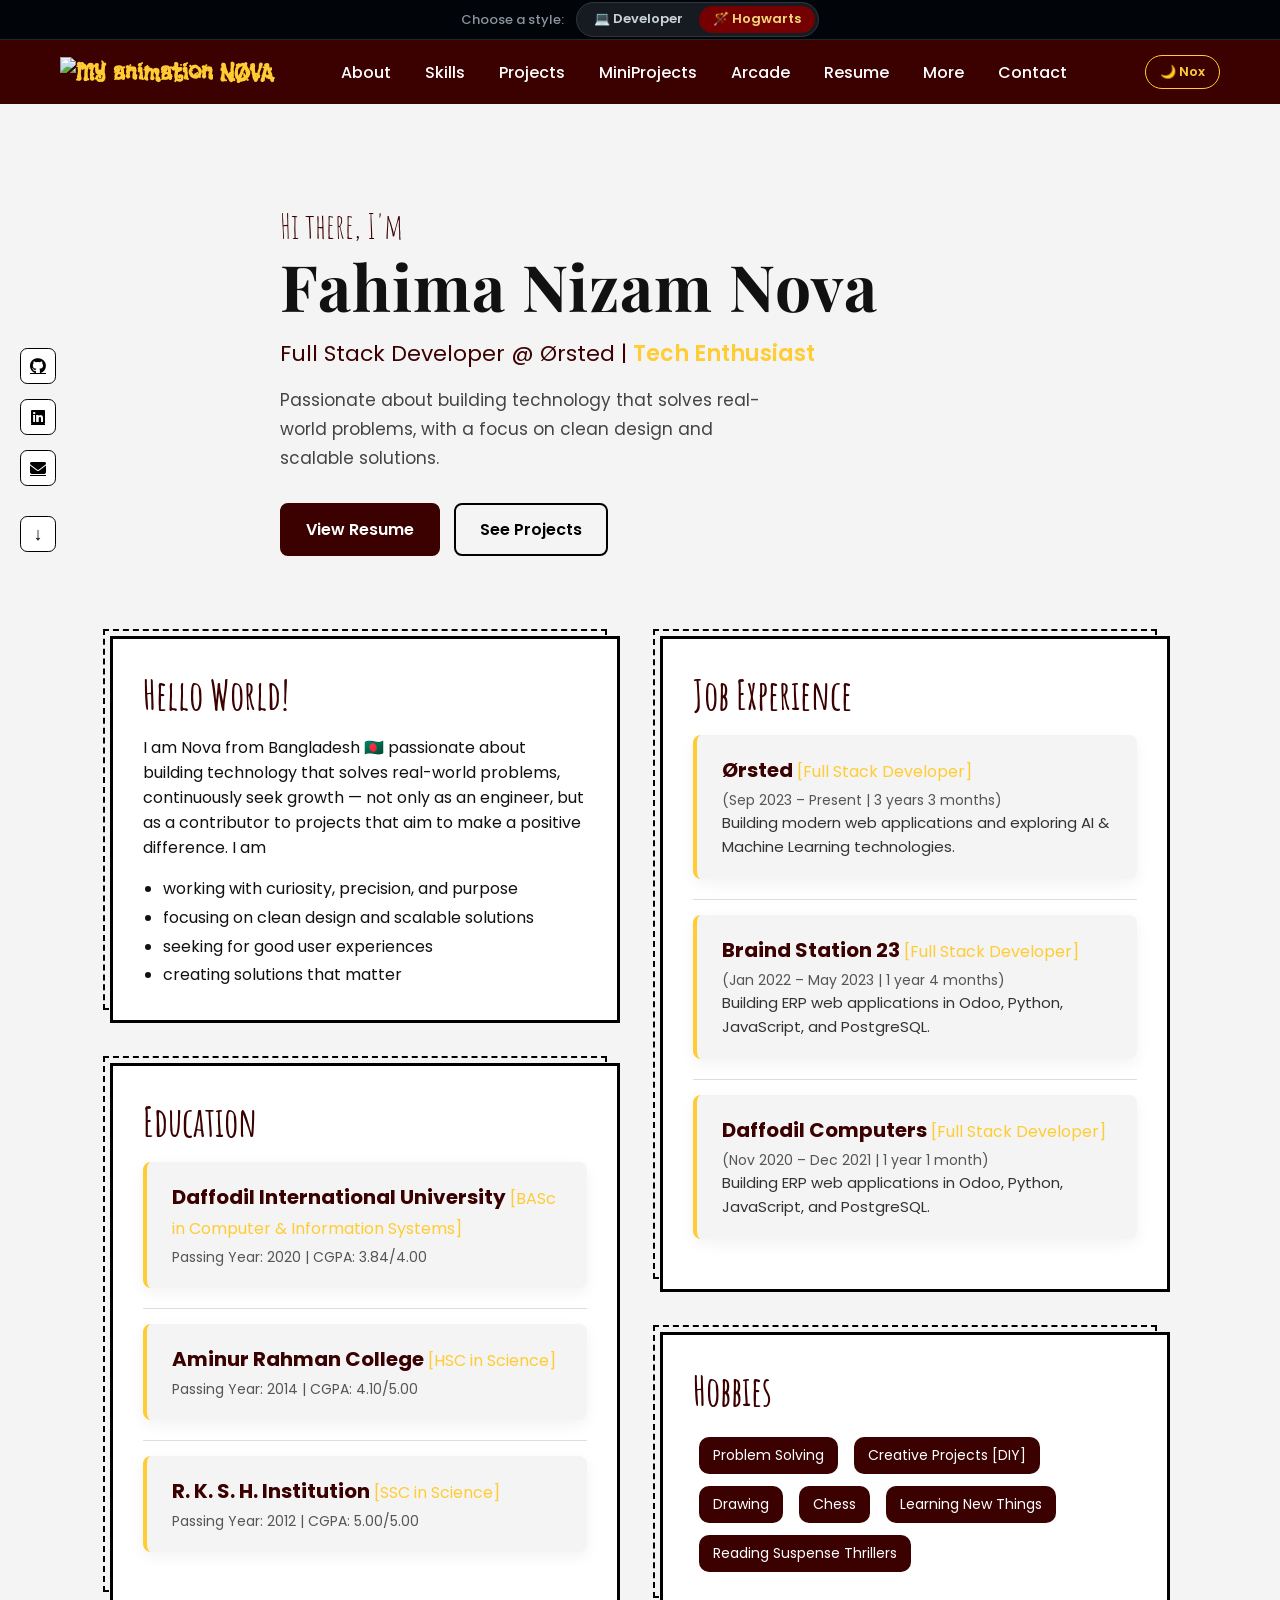
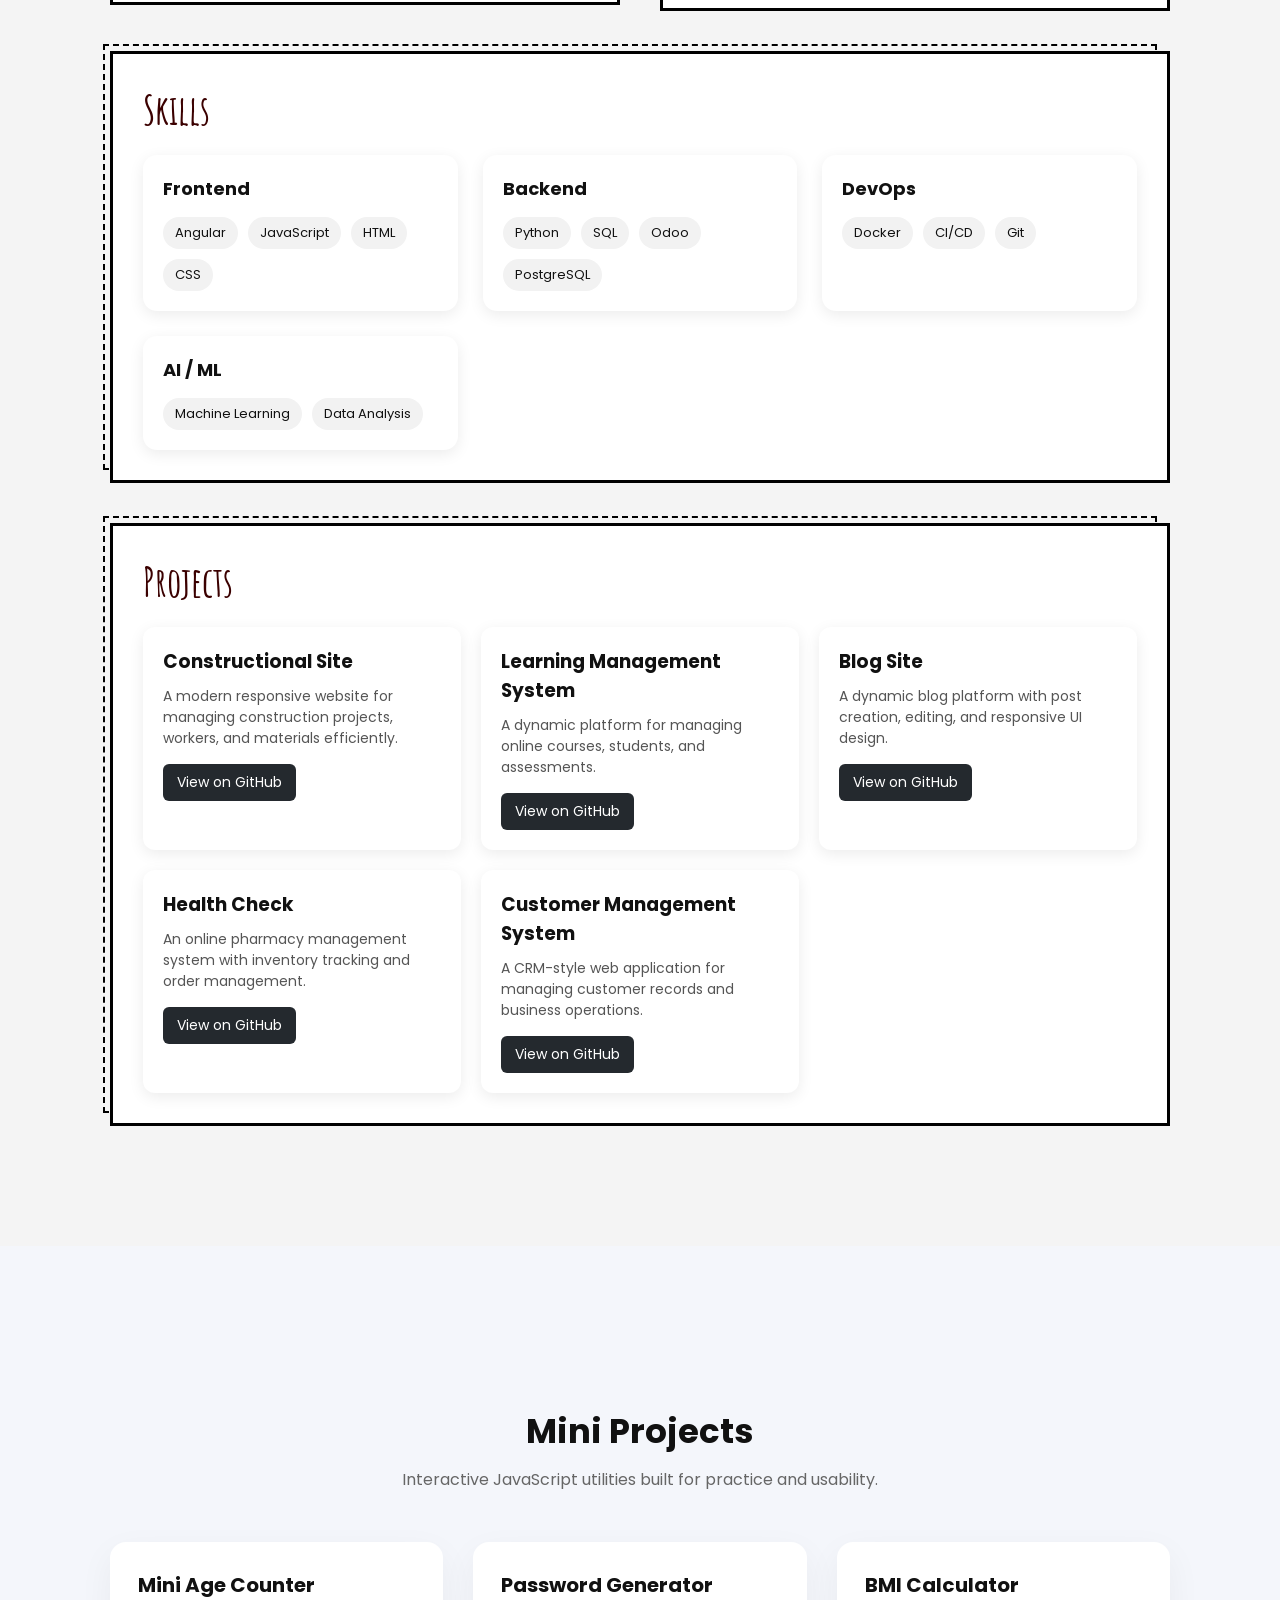
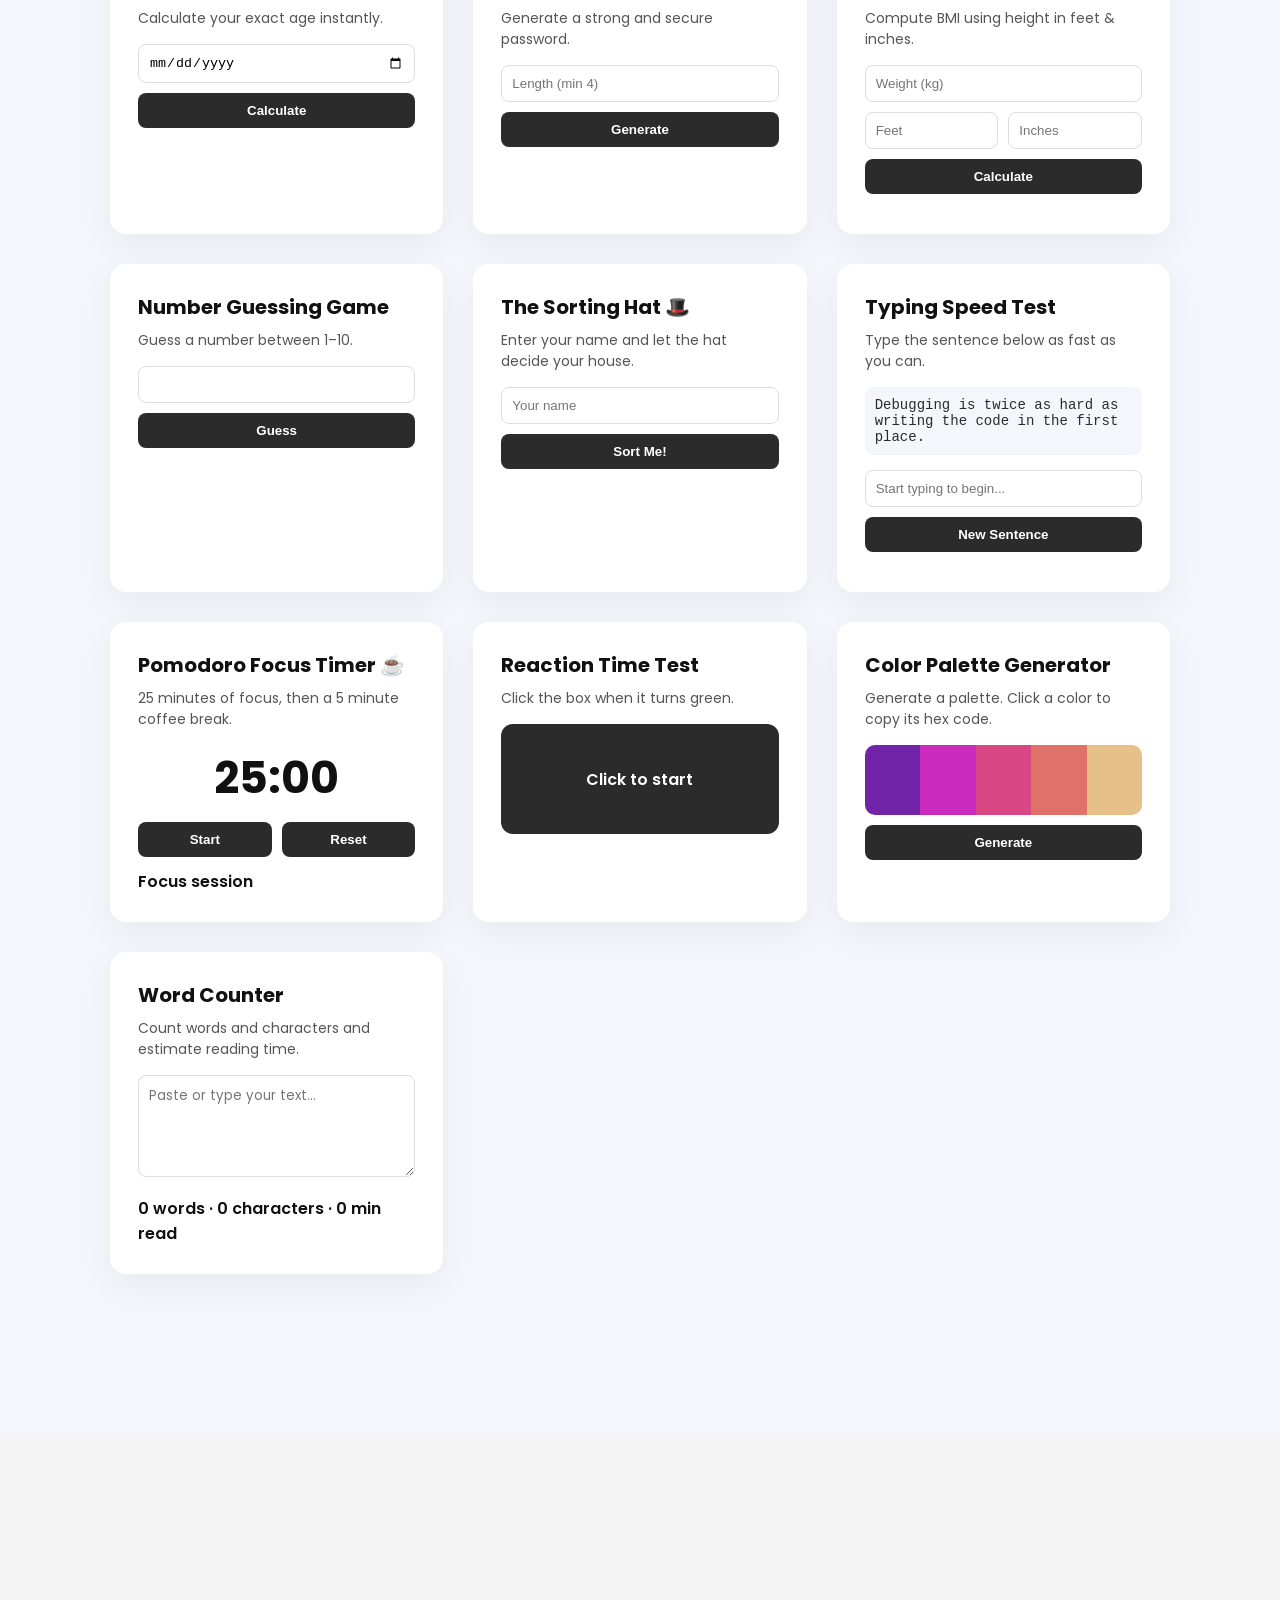
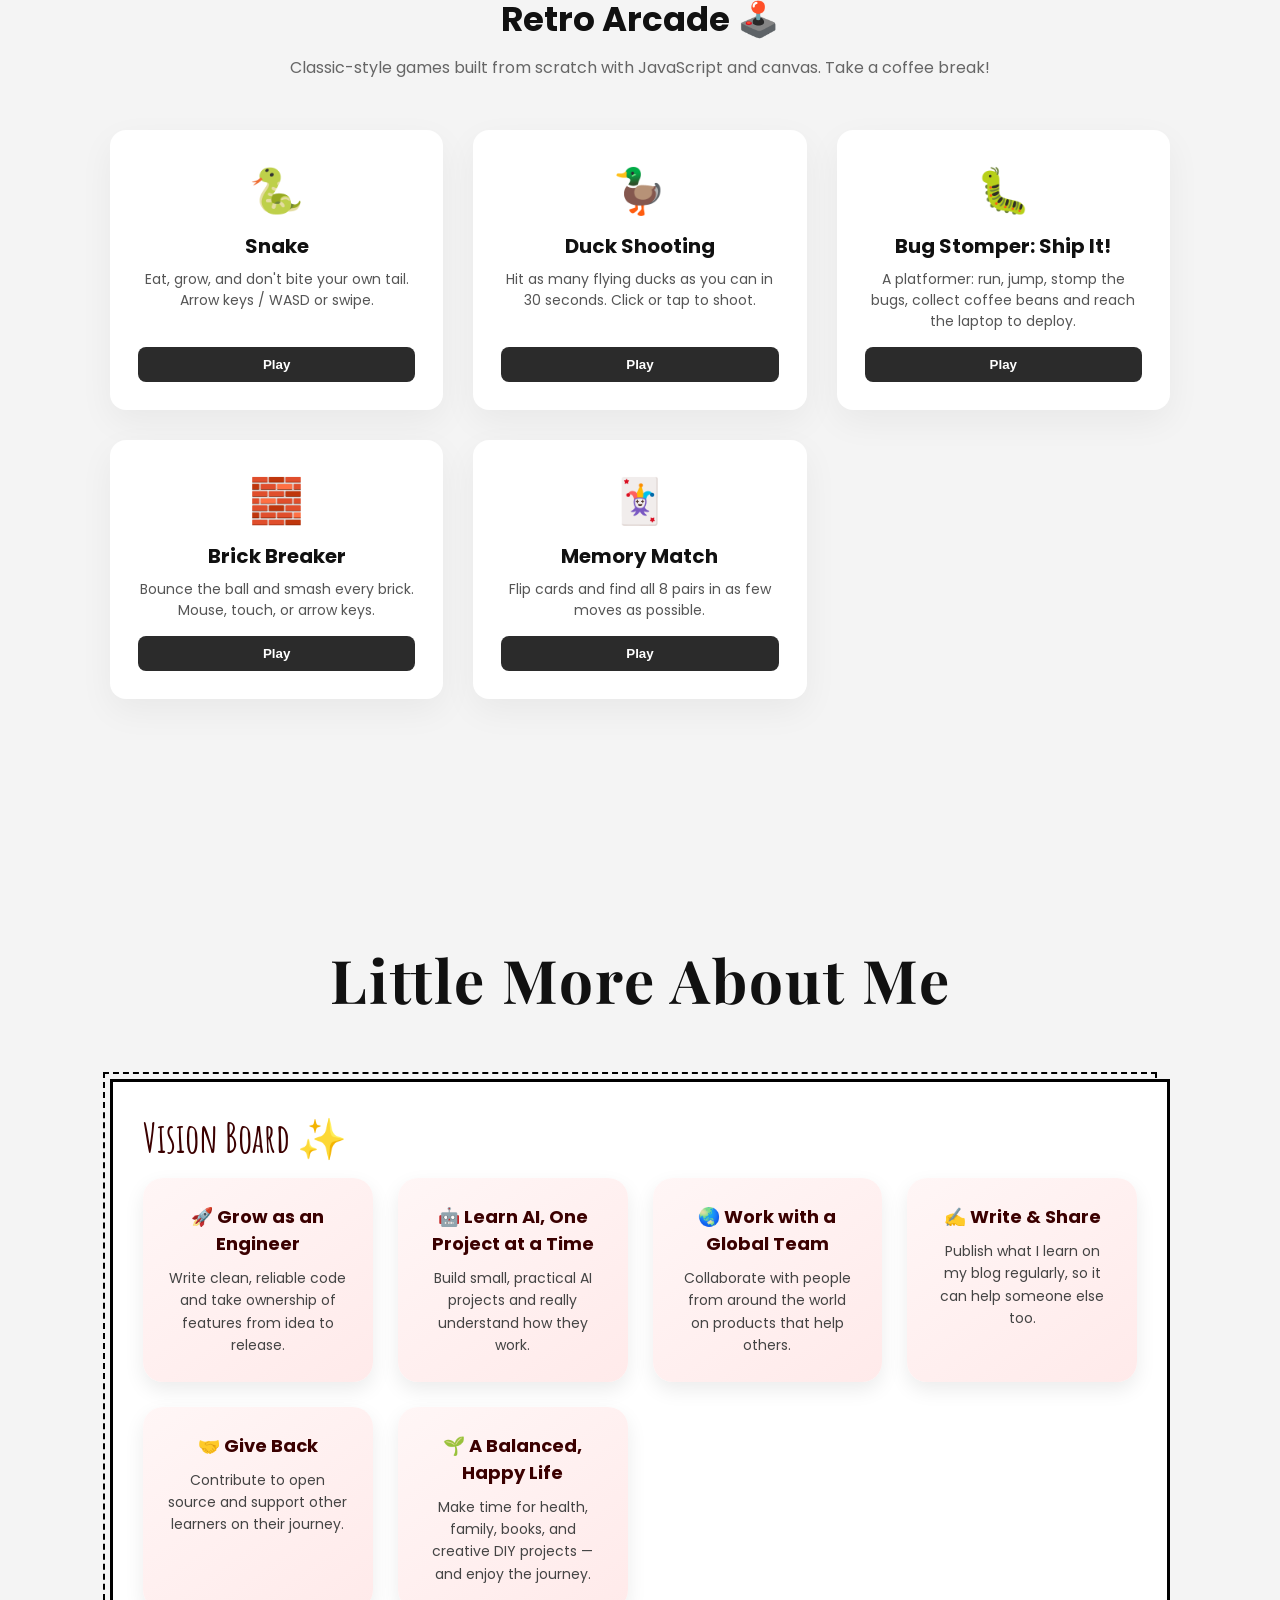
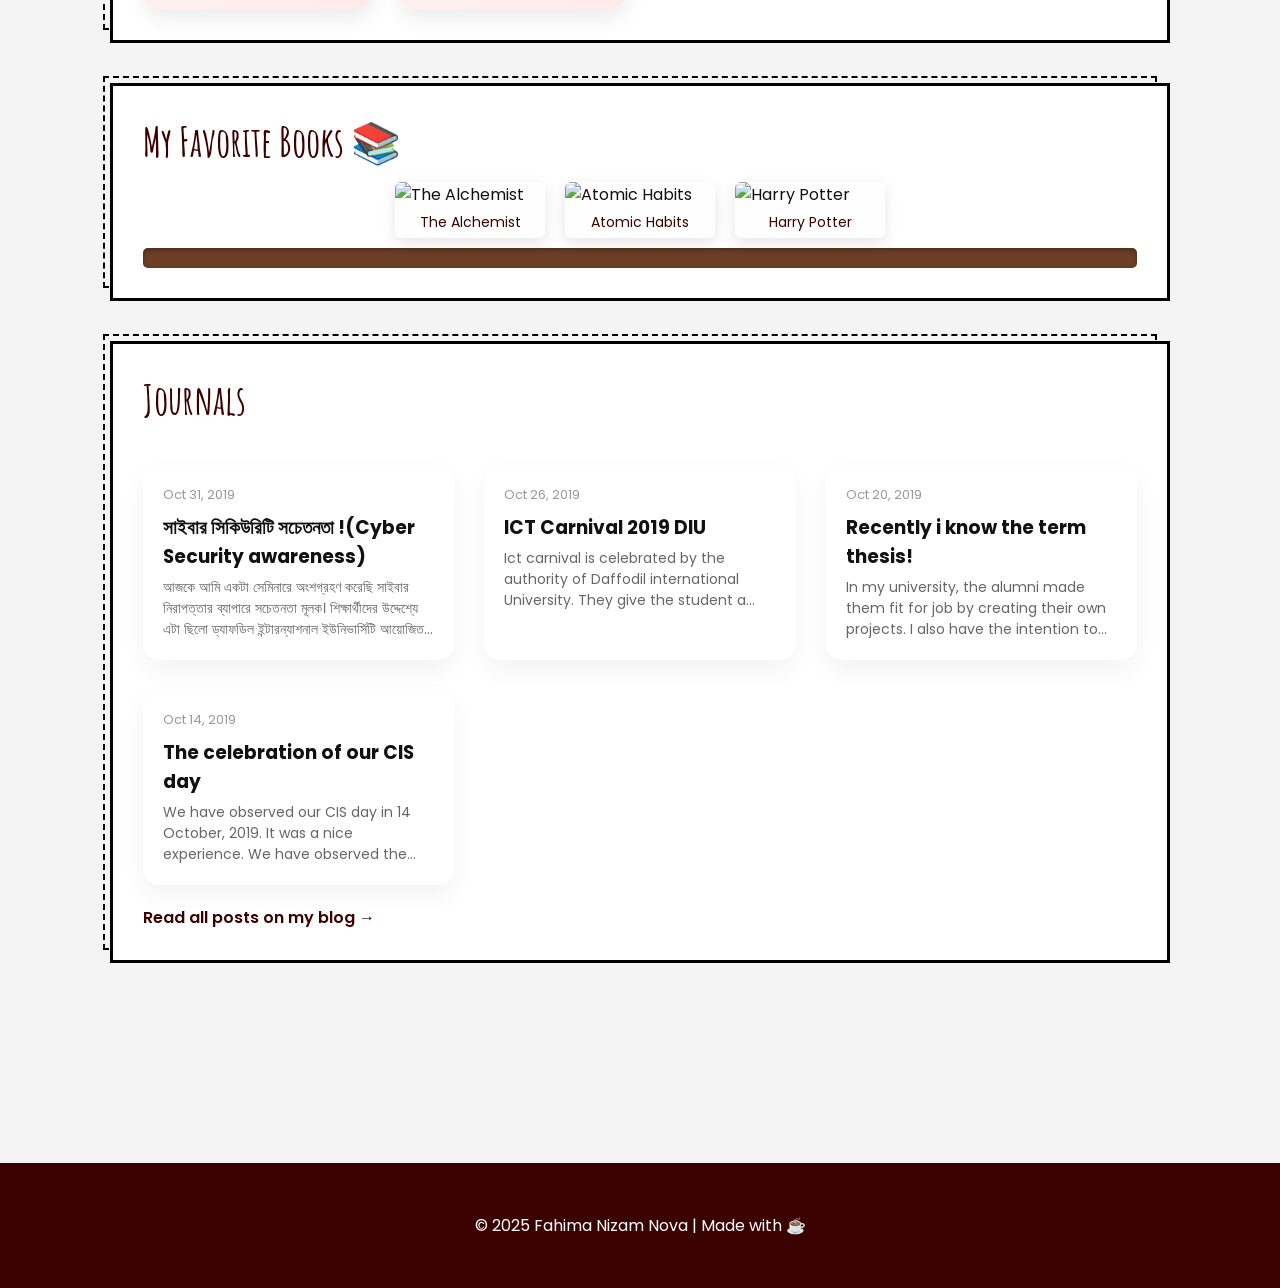
==== hogwarts.html @ 564465ed "Refactor code structure for improved readability and maintainability" ====
<!DOCTYPE html>
<html lang="en">

<head>
  <meta charset="UTF-8">
  <meta name="viewport" content="width=device-width, initial-scale=1.0">
  <title>Fahima Nizam Nova | Hogwarts Edition</title>

  <link rel="icon" type="image/png" href="assets/images/coffee.png">

  <link
    href="https://fonts.googleapis.com/css2?family=Amatic+SC:wght@700&family=Creepster&family=Flavors&family=Rubik+Wet+Paint&family=Patrick+Hand&family=Playfair+Display:wght@700&family=Poppins:wght@400;600&display=swap"
    rel="stylesheet">


  <link rel="stylesheet" href="https://cdnjs.cloudflare.com/ajax/libs/font-awesome/6.5.0/css/all.min.css">

  <link rel="stylesheet" href="assets/css/style.css">
  <link rel="stylesheet" href="assets/css/switcher.css">

  <!-- Apply night mode before paint (saved choice, otherwise the system setting) -->
  <script>
    let savedTheme = null;
    try { savedTheme = localStorage.getItem("theme"); } catch { }
    if (savedTheme === "dark" || (!savedTheme && matchMedia("(prefers-color-scheme: dark)").matches)) {
      document.documentElement.setAttribute("data-theme", "dark");
    }
  </script>
</head>

<body>

  <!-- ================= TEMPLATE SWITCHER ================= -->
  <div class="template-bar">
    <span class="template-bar-label">Choose a style:</span>
    <div class="template-switch" role="group" aria-label="Choose site template">
      <a href="index.html" data-template="developer">💻 Developer</a>
      <a href="hogwarts.html" data-template="hogwarts" class="active" aria-current="page">🪄 Hogwarts</a>
    </div>
  </div>


  <!-- ================= NAVBAR ================= -->
  <nav class="navbar">
    <div class="nav-container">
      <div class="logo" id="logo">
        <img src="assets/images/hp_owl.png" alt="My animation" width="20">
        NØVA
      </div>

      <div class="nav-menu">
        <a href="#about">About</a>
        <a href="#skills">Skills</a>
        <a href="#projects">Projects</a>
        <a href="#mini-projects">MiniProjects</a>
        <a href="#arcade">Arcade</a>
        <a href="https://drive.google.com/file/d/1f1sk7_fA4Vdjxr1X1xU9TRYpZYT4E-xo/view?usp=sharing"
          target="_blank">Resume</a>
        <a href="#more-about">More</a>
        <a href="#contact">Contact</a>
      </div>

      <button class="night-toggle" id="nightToggle" aria-label="Toggle night mode"></button>

      <!-- <div class="nav-social">
        <a href="https://github.com/fahimanizam" target="_blank"><i class="fab fa-github"></i></a>
        <a href="https://www.linkedin.com/in/fahima-nizam-nova/" target="_blank"><i class="fab fa-linkedin"></i></a>
        <a href="https://www.facebook.com/fahimanizam" target="_blank"><i class="fab fa-facebook"></i></a>
      </div> -->
    </div>
  </nav>

  <!-- ================= RESUME ================= -->
  <section id="resume">
    <div class="container">
      <div class="hero">
        <div class="hero-text">
          <span class="hero-greeting">Hi there, I'm</span>
          <h1>Fahima Nizam Nova</h1>
          <p class="hero-role">Full Stack Developer @ Ørsted | <span class="typing"></span></p>
          <p class="hero-bio">Passionate about building technology that solves real-world problems, with a focus on
            clean design and scalable solutions.</p>
          <div class="hero-actions">
            <a href="https://drive.google.com/file/d/1f1sk7_fA4Vdjxr1X1xU9TRYpZYT4E-xo/view?usp=sharing"
              target="_blank" class="hero-btn primary" id="viewResumeBtn">View Resume</a>
            <a href="#projects" class="hero-btn">See Projects</a>
          </div>
        </div>
      </div>

      <div class="grid">
        <div>

          <div class="section" id="about">
            <h2>Hello World!</h2>
            <p>
              I am Nova from Bangladesh 🇧🇩 passionate about building technology that solves real-world problems,
              continuously seek growth — not only as an engineer, but as a contributor to projects that aim to make a
              positive difference. I am
            </p>

            <ul style="list-style-type: disc; padding-left: 20px; line-height: 1.8; margin-top: 15px;">
              <li>working with curiosity, precision, and purpose</li>
              <li>focusing on clean design and scalable solutions</li>
              <li>seeking for good user experiences</li>
              <li>creating solutions that matter</li>
            </ul>
          </div>

          <div class="section" id="education">
            <h2>Education</h2>
            <div class="education-item">
              <h3>Daffodil International University <span class="degree">[BASc in Computer & Information Systems]</span>
              </h3>
              <span class="duration">Passing Year: 2020 | CGPA: 3.84/4.00</span>
            </div>
            <div class="divider"></div>
            <div class="education-item">
              <h3>Aminur Rahman College <span class="degree">[HSC in Science]</span></h3>
              <span class="duration">Passing Year: 2014 | CGPA: 4.10/5.00</span>
            </div>
            <div class="divider"></div>
            <div class="education-item">
              <h3>R. K. S. H. Institution <span class="degree">[SSC in Science]</span></h3>
              <span class="duration">Passing Year: 2012 | CGPA: 5.00/5.00</span>
            </div>
          </div>
        </div>

        <div>

          <div class="section" id="experience">
            <h2>Job Experience</h2>

            <div class="experience-item" data-start="2023-09-01">
              <h3>Ørsted <span class="role">[Full Stack Developer]</span></h3>
              <span class="duration"></span>
              <p>Building modern web applications and exploring AI & Machine Learning technologies.</p>
            </div>

            <div class="divider"></div>

            <div class="experience-item" data-start="2022-01-01" data-end="2023-05-31">
              <h3>Braind Station 23 <span class="role">[Full Stack Developer]</span></h3>
              <span class="duration"></span>
              <p>Building ERP web applications in Odoo, Python, JavaScript, and PostgreSQL.</p>
            </div>

            <div class="divider"></div>

            <div class="experience-item" data-start="2020-11-01" data-end="2021-12-31">
              <h3>Daffodil Computers <span class="role">[Full Stack Developer]</span></h3>
              <span class="duration"></span>
              <p>Building ERP web applications in Odoo, Python, JavaScript, and PostgreSQL.</p>
            </div>
          </div>

          <div class="section">
            <h2>Hobbies</h2>
            <div class="hobbies">
              <span>Problem Solving</span>
              <span>Creative Projects [DIY]</span>
              <span>Drawing</span>
              <span>Chess</span>
              <span>Learning New Things</span>
              <span>Reading Suspense Thrillers</span>
            </div>
          </div>

        </div>
      </div>

      <!-- ================= SKILLS ================= -->
      <div class="section" id="skills">
        <h2>Skills</h2>

        <div class="skills-container">

          <!-- Frontend -->
          <div class="skill-category">
            <h3>Frontend</h3>
            <div class="skill-tags">
              <span>Angular</span>
              <span>JavaScript</span>
              <span>HTML</span>
              <span>CSS</span>
            </div>
          </div>

          <!-- Backend -->
          <div class="skill-category">
            <h3>Backend</h3>
            <div class="skill-tags">
              <span>Python</span>
              <span>SQL</span>
              <span>Odoo</span>
              <span>PostgreSQL</span>
            </div>
          </div>

          <!-- DevOps -->
          <div class="skill-category">
            <h3>DevOps</h3>
            <div class="skill-tags">
              <span>Docker</span>
              <span>CI/CD</span>
              <span>Git</span>
            </div>
          </div>

          <!-- AI & ML -->
          <div class="skill-category">
            <h3>AI / ML</h3>
            <div class="skill-tags">
              <span>Machine Learning</span>
              <span>Data Analysis</span>
            </div>
          </div>

        </div>
      </div>

      <!-- ================= PROJECTS ================= -->
      <div class="section" id="projects">
        <h2>Projects</h2>

        <div class="projects-container">

          <div class="project-card">
            <h3>Constructional Site</h3>
            <p>A modern responsive website for managing construction projects, workers, and materials efficiently.
            </p>
            <a href="https://github.com/fahimanizam/construction_management_system.git" target="_blank"
              class="github-btn">View on
              GitHub</a>
          </div>

          <div class="project-card">
            <h3>Learning Management System</h3>
            <p>A dynamic platform for managing online courses, students, and assessments.</p>
            <a href="https://github.com/fahimanizam/learning_management_system" target="_blank" class="github-btn">View
              on GitHub</a>
          </div>

          <div class="project-card">
            <h3>Blog Site</h3>
            <p>A dynamic blog platform with post creation, editing, and responsive UI design.</p>
            <a href="https://github.com/yourusername/blog-site" target="_blank" class="github-btn">View on
              GitHub</a>
          </div>

          <div class="project-card">
            <h3>Health Check</h3>
            <p>An online pharmacy management system with inventory tracking and order management.</p>
            <a href="https://github.com/fahimanizam/health-checks.git" target="_blank" class="github-btn">View on
              GitHub</a>
          </div>

          <div class="project-card">
            <h3>Customer Management System</h3>
            <p>A CRM-style web application for managing customer records and business operations.</p>
            <a href="https://github.com/fahimanizam/customer-management.git" target="_blank" class="github-btn">View on
              GitHub</a>
          </div>

        </div>
      </div>

    </div>
  </section>

  <!-- ================= MINI PROJECTS ================= -->
  <section id="mini-projects">
    <div class="container">
      <div class="mini-projects-header">
        <h1>Mini Projects</h1>
        <p>Interactive JavaScript utilities built for practice and usability.</p>
      </div>

      <div class="mini-projects-grid">

        <!-- Age Counter -->
        <div class="mini-project">
          <h2>Mini Age Counter</h2>
          <p>Calculate your exact age instantly.</p>
          <input type="date" id="birthdate">
          <button onclick="calculateAge()">Calculate</button>
          <div class="result" id="result"></div>
        </div>

        <!-- Password Generator -->
        <div class="mini-project">
          <h2>Password Generator</h2>
          <p>Generate a strong and secure password.</p>
          <input type="number" id="passLength" placeholder="Length (min 4)">
          <button onclick="generatePassword()">Generate</button>
          <div class="result" id="passwordResult"></div>
        </div>

        <!-- BMI Calculator -->
        <div class="mini-project">
          <h2>BMI Calculator</h2>
          <p>Compute BMI using height in feet & inches.</p>
          <input type="number" id="weight" placeholder="Weight (kg)">
          <div class="height-group">
            <input type="number" id="heightFeet" placeholder="Feet">
            <input type="number" id="heightInch" placeholder="Inches">
          </div>
          <button onclick="calculateBMI()">Calculate</button>
          <div class="result" id="bmiResult"></div>
        </div>

        <!-- Number Guessing -->
        <div class="mini-project">
          <h2>Number Guessing Game</h2>
          <p>Guess a number between 1–10.</p>
          <input type="number" id="guessInput" min="1" max="10">
          <button onclick="checkGuess()">Guess</button>
          <div class="result" id="guessResult"></div>
        </div>

        <!-- Sorting Hat -->
        <div class="mini-project">
          <h2>The Sorting Hat 🎩</h2>
          <p>Enter your name and let the hat decide your house.</p>
          <input type="text" id="hatName" placeholder="Your name">
          <button onclick="sortingHat()">Sort Me!</button>
          <div class="result" id="hatResult"></div>
        </div>

        <!-- Typing Speed Test -->
        <div class="mini-project">
          <h2>Typing Speed Test</h2>
          <p>Type the sentence below as fast as you can.</p>
          <p class="typing-target" id="typingTarget"></p>
          <input type="text" id="typingInput" placeholder="Start typing to begin..." autocomplete="off" oninput="checkTyping()">
          <button onclick="resetTyping()">New Sentence</button>
          <div class="result" id="typingResult"></div>
        </div>

        <!-- Pomodoro Timer -->
        <div class="mini-project">
          <h2>Pomodoro Focus Timer ☕</h2>
          <p>25 minutes of focus, then a 5 minute coffee break.</p>
          <div class="timer-display" id="pomoDisplay">25:00</div>
          <div class="btn-group">
            <button onclick="togglePomodoro()" id="pomoStartBtn">Start</button>
            <button onclick="resetPomodoro()">Reset</button>
          </div>
          <div class="result" id="pomoResult">Focus session</div>
        </div>

        <!-- Reaction Time Test -->
        <div class="mini-project">
          <h2>Reaction Time Test</h2>
          <p>Click the box when it turns green.</p>
          <div class="reaction-box" id="reactionBox" onclick="reactionClick()">Click to start</div>
          <div class="result" id="reactionResult"></div>
        </div>

        <!-- Color Palette Generator -->
        <div class="mini-project">
          <h2>Color Palette Generator</h2>
          <p>Generate a palette. Click a color to copy its hex code.</p>
          <div class="palette" id="palette"></div>
          <button onclick="generatePalette()">Generate</button>
          <div class="result" id="paletteResult"></div>
        </div>

        <!-- Word Counter -->
        <div class="mini-project">
          <h2>Word Counter</h2>
          <p>Count words and characters and estimate reading time.</p>
          <textarea id="wordInput" rows="4" placeholder="Paste or type your text..." oninput="countWords()"></textarea>
          <div class="result" id="wordResult">0 words · 0 characters · 0 min read</div>
        </div>

      </div>
    </div>
  </section>

  <!-- ================= RETRO ARCADE ================= -->
  <section id="arcade">
    <div class="container">
      <div class="mini-projects-header">
        <h1>Retro Arcade 🕹️</h1>
        <p>Classic-style games built from scratch with JavaScript and canvas. Take a coffee break!</p>
      </div>

      <div class="mini-projects-grid">

        <div class="mini-project game-card">
          <div class="game-icon">🐍</div>
          <h2>Snake</h2>
          <p>Eat, grow, and don't bite your own tail. Arrow keys / WASD or swipe.</p>
          <button onclick="openGame('snake')">Play</button>
        </div>

        <div class="mini-project game-card">
          <div class="game-icon">🦆</div>
          <h2>Duck Shooting</h2>
          <p>Hit as many flying ducks as you can in 30 seconds. Click or tap to shoot.</p>
          <button onclick="openGame('duck')">Play</button>
        </div>

        <div class="mini-project game-card">
          <div class="game-icon">🐛</div>
          <h2>Bug Stomper: Ship It!</h2>
          <p>A platformer: run, jump, stomp the bugs, collect coffee beans and reach the laptop to deploy.</p>
          <button onclick="openGame('platformer')">Play</button>
        </div>

        <div class="mini-project game-card">
          <div class="game-icon">🧱</div>
          <h2>Brick Breaker</h2>
          <p>Bounce the ball and smash every brick. Mouse, touch, or arrow keys.</p>
          <button onclick="openGame('bricks')">Play</button>
        </div>

        <div class="mini-project game-card">
          <div class="game-icon">🃏</div>
          <h2>Memory Match</h2>
          <p>Flip cards and find all 8 pairs in as few moves as possible.</p>
          <button onclick="openGame('memory')">Play</button>
        </div>

      </div>
    </div>
  </section>

  <!-- More about me -->
  <section id="more-about">
    <div class="container">
      <div class="title">
        <h1>Little More About Me</h1>
      </div>
      <!-- ================= VISION BOARD ================= -->
      <div class="section" id="vision">
        <h2>Vision Board ✨</h2>
        <div class="vision-grid">
          <div class="vision-card">
            <h3>🚀 Grow as an Engineer</h3>
            <p>Write clean, reliable code and take ownership of features from idea to release.</p>
          </div>
          <div class="vision-card">
            <h3>🤖 Learn AI, One Project at a Time</h3>
            <p>Build small, practical AI projects and really understand how they work.</p>
          </div>
          <div class="vision-card">
            <h3>🌏 Work with a Global Team</h3>
            <p>Collaborate with people from around the world on products that help others.</p>
          </div>
          <div class="vision-card">
            <h3>✍️ Write & Share</h3>
            <p>Publish what I learn on my blog regularly, so it can help someone else too.</p>
          </div>
          <div class="vision-card">
            <h3>🤝 Give Back</h3>
            <p>Contribute to open source and support other learners on their journey.</p>
          </div>
          <div class="vision-card">
            <h3>🌱 A Balanced, Happy Life</h3>
            <p>Make time for health, family, books, and creative DIY projects — and enjoy the journey.</p>
          </div>
        </div>
      </div>

      <!-- ================= LIBRARY ================= -->
      <div class="section" id="library">
        <h2>My Favorite Books 📚</h2>
        <div class="library-grid">
          <div class="book"
            onclick="openBook('The Alchemist', 'assets/images/books/the_alchemist.jpg', 'A novel by Paulo Coelho about a shepherd journey.')">
            <img src="assets/images/books/the_alchemist.jpg" alt="The Alchemist">
            <p>The Alchemist</p>
          </div>

          <div class="book"
            onclick="openBook('Atomic Habits', 'assets/images/books/atomic_habits.jpg', 'A self-help book by James Clear on habits.')">
            <img src="assets/images/books/atomic_habits.jpg" alt="Atomic Habits">
            <p>Atomic Habits</p>
          </div>

          <div class="book"
            onclick="openBook('Harry Potter', 'assets/images/books/harry_potter.jpg', 'A fantasy series by J.K. Rowling.')">
            <img src="assets/images/books/harry_potter.jpg" alt="Harry Potter">
            <p>Harry Potter</p>
          </div>
        </div>

        <div id="bookModal" class="book-modal">
          <div class="book-content">
            <span class="close-btn" onclick="closeBook()">✖</span>
            <img id="bookImg" src="" alt="">
            <h3 id="bookTitle"></h3>
            <p id="bookReview"></p>
          </div>
        </div>
      </div>

      <!-- Blog Section -->
      <div class="section" id="blog">
        <h2>Journals</h2>

        <div class="blog-grid">

          <div class="blog-card" data-title="সাইবার সিকিউরিটি সচেতনতা !(Cyber Security awareness)" data-date="Oct 31, 2019" data-link="https://fahima.home.blog/2019/10/31/%e0%a6%b8%e0%a6%be%e0%a6%87%e0%a6%ac%e0%a6%be%e0%a6%b0-%e0%a6%b8%e0%a6%bf%e0%a6%95%e0%a6%bf%e0%a6%89%e0%a6%b0%e0%a6%bf%e0%a6%9f%e0%a6%bf-%e0%a6%b8%e0%a6%9a%e0%a7%87%e0%a6%a4%e0%a6%a8%e0%a6%a4%e0%a6%be/"
            data-content="আজকে আমি একটা সেমিনারে অংশগ্রহণ করেছি সাইবার নিরাপত্তার ব্যাপারে সচেতনতা মূলক। শিক্ষার্থীদের উদ্দেশ্যে এটা ছিলো ড্যাফডিল ইন্টারন্যাশনাল ইউনিভার্সিটি আয়োজিত একটি সচেতনতা মূলক সেমিনার যেখানে আমরা অনেক অজানা তথ্য পেয়েছি। কিভাবে হ্যাকারদের কবল থেকে রক্ষা পাওয়া যেতে পারে সে বিষয়ে কিছু ধারণা পেয়েছি।">
            <span class="blog-date">Oct 31, 2019</span>
            <h3>সাইবার সিকিউরিটি সচেতনতা !(Cyber Security awareness)</h3>
            <p>আজকে আমি একটা সেমিনারে অংশগ্রহণ করেছি সাইবার নিরাপত্তার ব্যাপারে সচেতনতা মূলক। শিক্ষার্থীদের উদ্দেশ্যে এটা ছিলো ড্যাফডিল ইন্টারন্যাশনাল ইউনিভার্সিটি আয়োজিত একটি সচেতনতা মূলক সেমিনার যেখানে আমরা অনেক অজানা তথ্য পেয়েছি। কিভাবে হ্যাকারদের কবল থেকে রক্ষা পাওয়া যেতে পারে সে বিষয়ে কিছু ধারণা পেয়েছি।</p>
          </div>

          <div class="blog-card" data-title="ICT Carnival 2019 DIU" data-date="Oct 26, 2019" data-link="https://fahima.home.blog/2019/10/26/ict-carnival-2019-diu/"
            data-content="Ict carnival is celebrated by the authority of Daffodil international University. They give the student a great opportunity to show their projects and thesis. The authority of Daffodil university beliefs to give focus on the talents of students and creat opportunity for them.">
            <span class="blog-date">Oct 26, 2019</span>
            <h3>ICT Carnival 2019 DIU</h3>
            <p>Ict carnival is celebrated by the authority of Daffodil international University. They give the student a great opportunity to show their projects and thesis. The authority of Daffodil university beliefs to give focus on the talents of students and creat opportunity for them.</p>
          </div>

          <div class="blog-card" data-title="Recently i know the term thesis!" data-date="Oct 20, 2019" data-link="https://fahima.home.blog/2019/10/20/recently-i-know-the-term-thesis/"
            data-content="In my university, the alumni made them fit for job by creating their own projects. I also have the intention to create a dynamic project as it is compulsory. But i have learnt from my teacher that if i want to take higher study thesis is necessary.">
            <span class="blog-date">Oct 20, 2019</span>
            <h3>Recently i know the term thesis!</h3>
            <p>In my university, the alumni made them fit for job by creating their own projects. I also have the intention to create a dynamic project as it is compulsory. But i have learnt from my teacher that if i want to take higher study thesis is necessary.</p>
          </div>

          <div class="blog-card" data-title="The celebration of our CIS day" data-date="Oct 14, 2019" data-link="https://fahima.home.blog/2019/10/14/the-celebration-of-our-cis-day/"
            data-content="We have observed our CIS day in 14 October, 2019. It was a nice experience. We have observed the speech of our chairman sir Md. Sabur khan. He told us many valuable points that is important to be successful.">
            <span class="blog-date">Oct 14, 2019</span>
            <h3>The celebration of our CIS day</h3>
            <p>We have observed our CIS day in 14 October, 2019. It was a nice experience. We have observed the speech of our chairman sir Md. Sabur khan. He told us many valuable points that is important to be successful.</p>
          </div>

        </div>

        <a href="https://fahima.home.blog/" target="_blank" class="blog-all">Read all posts on my blog →</a>
      </div>

      <!-- Modal -->
      <div id="blogModal" class="blog-modal">
        <div class="blog-content">
          <span class="close-btn" onclick="closeBook()">✖</span>
          <span id="modalDate" class="blog-date"></span>
          <h3 id="modalTitle"></h3>
          <p id="modalText"></p>
          <a id="modalLink" class="blog-read-more" href="#" target="_blank">Read full post →</a>
        </div>
      </div>

    </div>

    </div>
  </section>

  <!-- Game Modal -->
  <div id="gameModal" class="game-modal">
    <div class="game-content">
      <div class="game-header">
        <h3 id="gameTitle">Game</h3>
        <span class="game-score" id="gameScore"></span>
        <button class="game-close" onclick="closeGame()" title="Close (Esc)">&times;</button>
      </div>
      <canvas id="gameCanvas" width="480" height="320"></canvas>
      <p class="game-help" id="gameHelp"></p>
      <div class="touch-controls" id="touchControls">
        <button data-key="ArrowLeft">◀</button>
        <button data-key="ArrowUp">▲</button>
        <button data-key="ArrowDown">▼</button>
        <button data-key="ArrowRight">▶</button>
        <button data-key="Space" class="touch-action">A</button>
      </div>
    </div>
  </div>

  <!-- Resume Modal -->
  <div id="resumeModal" class="resume-modal">
    <div class="resume-content">
      <div class="resume-header">
        <h3>Resume</h3>
        <div class="resume-actions">
          <a href="https://drive.google.com/uc?export=download&id=1f1sk7_fA4Vdjxr1X1xU9TRYpZYT4E-xo"
            class="resume-download" title="Download PDF"><i class="fas fa-download"></i> Download</a>
          <a href="https://drive.google.com/file/d/1f1sk7_fA4Vdjxr1X1xU9TRYpZYT4E-xo/view?usp=sharing"
            target="_blank" title="Open in new tab"><i class="fas fa-up-right-from-square"></i></a>
          <span class="resume-close" onclick="closeResume()">✖</span>
        </div>
      </div>
      <iframe id="resumeFrame" title="Resume" allow="autoplay"></iframe>
    </div>
  </div>

  <audio id="bg-music" autoplay>
    <source src="assets/music/harry_potter.mp3" type="audio/mpeg">
  </audio>

  <!-- Social + Scroll Wrapper -->
  <div class="side-wrapper">

    <!-- Social Bar -->
    <div class="social-bar">
      <a href="https://github.com/fahimanizam" target="_blank" class="social-item"><i class="fab fa-github"></i></a>
      <a href="https://www.linkedin.com/in/fahima-nizam-nova/" target="_blank" class="social-item"><i
          class="fab fa-linkedin"></i></a>
      <a href="mailto:fahimanizamnova@gmail.com" title="Click me to email" class="social-item gmail">
        <i class="fas fa-envelope"></i>
        <span class="tooltip">fahimanizamnova@gmail.com</span>
      </a>
    </div>


    <!-- Scroll Buttons -->
    <div class="scroll-group">
      <button id="scrollUp" class="scroll-btn">↑</button>
      <button id="scrollDown" class="scroll-btn">↓</button>
    </div>

  </div>

  <!-- ================= FOOTER ================= -->
  <footer>
    <div class="footer" id="contact">
      <p>© 2025 Fahima Nizam Nova | Made with ☕</p>
    </div>
  </footer>

  <!-- ================= JS ================= -->
  <script src="assets/js/script.js"></script>
  <script src="assets/js/games.js"></script>
  <script src="assets/js/switcher.js"></script>

</body>

</html>
---- assets/css/style.css ----
/* ================= ROOT COLORS ================= */
    :root {
        --primary: #3b0000;
        --accent: #ffcc33;
        --light-bg: #f4f4f4;
        --card-bg: #ffffff;
        --mini-bg: #f9d3d3;
        --text-dark: #111;
        --shelf-bg: #6b3e26;
        --shelf-shadow: rgba(0, 0, 0, 0.3);
    }

    /* ================= GENERAL ================= */
    * {
        margin: 0;
        padding: 0;
        box-sizing: border-box;
        scroll-behavior: smooth;
    }

    body {
        background: var(--light-bg);
        font-family: 'Poppins', sans-serif;
        color: var(--text-dark);
    }

    html {
        scroll-behavior: smooth;
    }

    /* ================= NAVBAR ================= */
    .navbar {
        background: var(--primary);
        padding: 15px 60px;
        position: sticky;
        top: var(--switch-h, 0px);
        z-index: 1000;
    }

    .nav-container {
        display: flex;
        justify-content: space-between;
        align-items: center;
    }

    .logo {
        font-family: 'Flavors', cursive;
        font-size: 24px;
        color: var(--accent);
        cursor: pointer;
        font-weight: bold;
    }

    .nav-menu a {
        margin: 0 15px;
        text-decoration: none;
        color: white;
        font-weight: 500;
        transition: 0.3s;
    }

    .nav-menu a:hover {
        color: var(--accent);
    }

    .nav-social a {
        margin-left: 15px;
        color: white;
        font-size: 18px;
        transition: 0.3s;
    }

    .nav-social a:hover {
        color: var(--accent);
    }

    .typing {
        color: var(--accent);
        font-weight: 600;
    }

    /* ================= CONTAINER ================= */
    .container {
        max-width: 1100px;
        margin: auto;
        padding: 80px 20px;
    }

    /* ================= TITLE ================= */
    .title {
        text-align: center;
        margin-bottom: 60px;
    }

    .title h1 {
        font-family: 'Playfair Display', serif;
        font-size: 60px;
        letter-spacing: 2px;
    }

    .title p {
        font-size: 22px;
        color: var(--primary);
        margin-top: 10px;
    }

    /* ================= GRID ================= */
    .grid {
        display: grid;
        grid-template-columns: 1fr 1fr;
        gap: 40px;
    }

    /* ================= HERO ================= */
    .hero {
        max-width: 720px;
        margin: 20px auto 80px;
    }

    .hero-greeting {
        display: inline-block;
        font-family: 'Amatic SC', cursive;
        font-size: 34px;
        color: var(--primary);
    }

    .hero-text h1 {
        font-family: 'Playfair Display', serif;
        font-size: 64px;
        line-height: 1.1;
        letter-spacing: 1px;
        margin: 4px 0 16px;
    }

    .hero-role {
        font-size: 22px;
        color: var(--primary);
        min-height: 1.5em;
    }

    .hero-bio {
        font-size: 17px;
        line-height: 1.7;
        color: #444;
        max-width: 480px;
        margin-top: 16px;
    }

    .hero-actions {
        display: flex;
        flex-wrap: wrap;
        gap: 14px;
        margin-top: 30px;
    }

    .hero-btn {
        padding: 12px 24px;
        border: 2px solid #000;
        border-radius: 8px;
        color: #000;
        text-decoration: none;
        font-weight: 600;
        transition: 0.3s;
    }

    .hero-btn.primary {
        background: var(--primary);
        border-color: var(--primary);
        color: white;
    }

    .hero-btn:hover {
        background: var(--accent);
        border-color: #000;
        color: #000;
        transform: translateY(-3px);
    }

    /* ================= CARD SECTION ================= */
    /* .section {
      padding: 30px;
      margin-bottom: 40px;
      background: var(--card-bg);
      border-radius: 12px;
      box-shadow: 0 8px 25px rgba(0, 0, 0, 0.08);
      transition: 0.3s ease;
      position: relative;
    } */

    .section {
        border: 3px solid #000;
        padding: 30px;
        margin-bottom: 40px;
        transition: 0.3s ease;
        position: relative;
        background: white;
    }

    .section::before {
        content: "";
        position: absolute;
        top: -10px;
        left: -10px;
        right: 10px;
        bottom: 10px;
        border: 2px dashed #000;
        z-index: -1;
    }

    .section-sticker {
        position: absolute;
        width: 70px;
        opacity: 0.08;
        top: -10px;
        right: -10px;
        transform: rotate(15deg);
        pointer-events: none;
        z-index: 0;
    }

    .section:nth-child(even) .section-sticker {
        left: -10px;
        right: auto;
        transform: rotate(-15deg);
    }

    .section:hover {
        transform: translateY(-5px);
    }

    .section h2 {
        font-family: 'Amatic SC', cursive;
        font-size: 40px;
        margin-bottom: 15px;
        color: var(--primary);
    }

    /* ================= SKILLS / HOBBIES ================= */
    .skills span,
    .hobbies span,
    .projects span {
        display: inline-block;
        background: var(--primary);
        color: white;
        padding: 8px 14px;
        margin: 6px;
        border-radius: 10px;
        font-size: 14px;
        transition: 0.3s;
        cursor: default;
    }

    .skills span:hover,
    .hobbies span:hover,
    .projects span:hover {
        background: var(--accent);
        border: #000 solid 1px;
        color: black;
    }

    /* ================= EDUCATION / EXPERIENCE ================= */
    .education-item,
    .experience-item {
        background: var(--light-bg);
        padding: 20px 25px;
        border-left: 4px solid var(--accent);
        margin-bottom: 20px;
        border-radius: 8px;
        position: relative;
        box-shadow: 0 5px 15px rgba(0, 0, 0, 0.05);
        transition: transform 0.3s ease, box-shadow 0.3s ease;
    }

    .education-item:hover,
    .experience-item:hover {
        transform: translateY(-5px);
        box-shadow: 0 8px 25px rgba(0, 0, 0, 0.1);
    }

    .education-item h3,
    .experience-item h3 {
        font-size: 20px;
        margin-bottom: 5px;
        color: var(--primary);
    }

    .education-item .degree,
    .experience-item .role {
        font-weight: normal;
        color: var(--accent);
        font-size: 16px;
    }

    .education-item .duration,
    .experience-item .duration {
        display: block;
        font-size: 14px;
        color: #555;
    }

    .experience-item p {
        font-size: 15px;
        line-height: 1.6;
        color: #333;
    }

    .divider {
        height: 1px;
        background: #ddd;
        margin: 15px 0;
        border-radius: 2px;
    }

    /* ================= SKILLS ================= */
    .skills-container {
        display: grid;
        grid-template-columns: repeat(auto-fit, minmax(min(250px, 100%), 1fr));
        gap: 25px;
        margin-top: 20px;
    }

    .skill-category {
        background: #ffffff;
        padding: 20px;
        border-radius: 14px;
        box-shadow: 0 4px 15px rgba(0, 0, 0, 0.08);
        transition: 0.3s ease;
    }

    .skill-category:hover {
        transform: translateY(-6px);
        box-shadow: 0 8px 20px rgba(0, 0, 0, 0.12);
    }

    .skill-category h3 {
        margin-bottom: 15px;
        font-size: 18px;
    }

    .skill-tags {
        display: flex;
        flex-wrap: wrap;
        gap: 10px;
    }

    .skill-tags span {
        background: #f2f2f2;
        padding: 6px 12px;
        border-radius: 20px;
        font-size: 13px;
        transition: 0.3s;
    }

    .skill-tags span:hover {
        background: var(--accent);
        color: black;
    }

    /* ================= PROJECTS ================= */

    .projects-container {
        display: grid;
        grid-template-columns: repeat(auto-fit, minmax(min(250px, 100%), 1fr));
        gap: 20px;
        margin-top: 20px;
    }

    .project-card {
        background: #ffffff;
        padding: 20px;
        border-radius: 12px;
        box-shadow: 0 4px 15px rgba(0, 0, 0, 0.08);
        transition: 0.3s ease;
    }

    .project-card:hover {
        transform: translateY(-5px);
        box-shadow: 0 6px 20px rgba(0, 0, 0, 0.12);
    }

    .project-card h3 {
        margin-bottom: 10px;
    }

    .project-card p {
        font-size: 14px;
        color: #555;
        margin-bottom: 15px;
    }

    .github-btn {
        display: inline-block;
        padding: 8px 14px;
        background: #24292e;
        color: white;
        text-decoration: none;
        border-radius: 6px;
        font-size: 14px;
        transition: 0.3s;
    }

    .github-btn:hover {
        background: var(--accent);
        color: black;
    }

    /* ================= MINI PROJECTS ================= */
    #mini-projects {
        padding: 80px 0;
        background: #f4f6fb;
    }

    .mini-projects-header {
        text-align: center;
        margin-bottom: 50px;
    }

    .mini-projects-header h1 {
        font-size: 34px;
        font-weight: 700;
        margin-bottom: 10px;
    }

    .mini-projects-header p {
        color: #666;
    }

    .mini-projects-grid {
        display: grid;
        grid-template-columns: repeat(auto-fit, minmax(min(280px, 100%), 1fr));
        gap: 30px;
    }

    .mini-project {
        background: #fff;
        padding: 28px;
        border-radius: 16px;
        box-shadow: 0 12px 35px rgba(0, 0, 0, 0.05);
        transition: 0.3s ease;
    }

    .mini-project:hover {
        transform: translateY(-6px);
        box-shadow: 0 18px 45px rgba(0, 0, 0, 0.08);
    }

    .mini-project h2 {
        font-size: 20px;
        margin-bottom: 8px;
    }

    .mini-project p {
        font-size: 14px;
        color: #555;
        margin-bottom: 15px;
    }

    .mini-project input {
        width: 100%;
        padding: 10px;
        margin-bottom: 10px;
        border-radius: 8px;
        border: 1px solid #ddd;
    }

    .height-group {
        display: flex;
        gap: 10px;
    }

    .mini-project button {
        width: 100%;
        padding: 10px;
        border-radius: 8px;
        border: none;
        background: #2b2b2b;
        color: #fff;
        font-weight: 600;
        cursor: pointer;
        transition: 0.3s ease;
    }

    .mini-project button:hover {
        background: #000;
    }

    .result {
        margin-top: 12px;
        font-weight: 600;
    }

    .mini-project textarea {
        width: 100%;
        padding: 10px;
        border-radius: 8px;
        border: 1px solid #ddd;
        font-family: inherit;
        resize: vertical;
    }

    .mini-project input:disabled {
        background: #eef8ee;
    }

    .mini-project .typing-target {
        background: #f4f6fb;
        padding: 10px;
        border-radius: 8px;
        font-family: monospace;
        color: #2b2b2b;
    }

    .btn-group {
        display: flex;
        gap: 10px;
    }

    .timer-display {
        font-size: 44px;
        font-weight: 700;
        text-align: center;
        margin-bottom: 12px;
        font-variant-numeric: tabular-nums;
    }

    .reaction-box {
        height: 110px;
        display: flex;
        align-items: center;
        justify-content: center;
        border-radius: 12px;
        background: #2b2b2b;
        color: #fff;
        font-weight: 600;
        cursor: pointer;
        user-select: none;
        transition: background 0.15s ease;
    }

    .reaction-box.waiting {
        background: #c0392b;
    }

    .reaction-box.ready {
        background: #27ae60;
    }

    .palette {
        display: flex;
        height: 70px;
        border-radius: 10px;
        overflow: hidden;
        margin-bottom: 10px;
    }

    .swatch {
        flex: 1;
        cursor: pointer;
        transition: flex 0.2s ease;
    }

    .swatch:hover {
        flex: 1.5;
    }

    /* ================= RETRO ARCADE ================= */
    #arcade {
        padding: 80px 0;
    }

    .game-card {
        display: flex;
        flex-direction: column;
        text-align: center;
    }

    .game-card p {
        flex: 1;
    }

    .game-icon {
        font-size: 44px;
        margin-bottom: 8px;
    }

    .game-modal {
        display: none;
        position: fixed;
        inset: 0;
        background: rgba(0, 0, 0, 0.75);
        justify-content: center;
        align-items: center;
        z-index: 2000;
    }

    .game-content {
        background: #1b1b24;
        color: #fff;
        width: 94%;
        max-width: 680px;
        border-radius: 18px;
        padding: 16px;
        animation: fadeIn 0.3s ease;
        box-shadow: 0 15px 40px rgba(0, 0, 0, 0.4);
    }

    .game-header {
        display: flex;
        align-items: center;
        gap: 12px;
        margin-bottom: 12px;
    }

    .game-header h3 {
        font-size: 18px;
    }

    .game-score {
        margin-left: auto;
        font-size: 14px;
        font-weight: 600;
        color: #ffd54f;
        font-variant-numeric: tabular-nums;
    }

    .game-close {
        background: none;
        border: none;
        color: #fff;
        font-size: 28px;
        line-height: 1;
        cursor: pointer;
    }

    #gameCanvas {
        display: block;
        width: 100%;
        aspect-ratio: 3 / 2;
        border-radius: 10px;
        touch-action: none;
        user-select: none;
    }

    .game-help {
        margin-top: 10px;
        font-size: 13px;
        color: #aaa;
        text-align: center;
    }

    .touch-controls {
        display: none;
        justify-content: center;
        gap: 10px;
        margin-top: 12px;
    }

    .touch-controls button {
        width: 54px;
        height: 54px;
        border-radius: 50%;
        border: none;
        background: #33334a;
        color: #fff;
        font-size: 20px;
        touch-action: none;
        user-select: none;
        -webkit-user-select: none;
    }

    .touch-controls button:active {
        background: #55557a;
    }

    .touch-controls .touch-action {
        background: #c62828;
        font-weight: 700;
    }

    /* On-screen buttons only on touch devices */
    @media (pointer: coarse) {
        .touch-controls.show {
            display: flex;
        }
    }

    /* ================= VISION BOARD ================= */
    .vision-grid {
        display: grid;
        grid-template-columns: repeat(auto-fit, minmax(min(220px, 100%), 1fr));
        gap: 25px;
    }

    .vision-card {
        padding: 25px;
        border-radius: 20px;
        background: linear-gradient(145deg, #fff6f6, #ffeaea);
        box-shadow: 0 8px 20px rgba(0, 0, 0, 0.08);
        transition: all 0.4s ease;
        text-align: center;
        position: relative;
        overflow: hidden;
    }

    .vision-card h3 {
        font-size: 18px;
        margin-bottom: 10px;
        color: var(--primary);
    }

    .vision-card p {
        font-size: 14px;
        color: #444;
        line-height: 1.6;
    }

    .vision-card:hover {
        transform: translateY(-8px) scale(1.03);
        box-shadow: 0 12px 30px rgba(255, 204, 51, 0.3);
    }

    .vision-card::before {
        content: "";
        position: absolute;
        width: 120%;
        height: 120%;
        background: radial-gradient(circle, rgba(255, 204, 51, 0.15) 0%, transparent 60%);
        top: -10%;
        left: -10%;
        opacity: 0;
        transition: 0.4s;
    }

    .vision-card:hover::before {
        opacity: 1;
    }

    /* ================= BOOK LIBRARY ================= */
    .library-grid {
        display: flex;
        flex-wrap: wrap;
        gap: 20px;
        justify-content: center;
        position: relative;
        padding-bottom: 30px;
    }

    .library-grid::before {
        content: "";
        position: absolute;
        bottom: 0;
        left: 0;
        width: 100%;
        height: 20px;
        background: var(--shelf-bg);
        box-shadow: inset 0 2px 4px var(--shelf-shadow);
        border-radius: 5px;
    }

    .book {
        width: 150px;
        background: #fefefe;
        border-radius: 6px;
        overflow: hidden;
        box-shadow: 0 5px 15px rgba(0, 0, 0, 0.1);
        transition: transform 0.3s, box-shadow 0.3s;
        cursor: pointer;
        position: relative;
        z-index: 1;
    }

    .book img {
        width: 100%;
        height: 200px;
        object-fit: cover;
        transition: transform 0.4s, box-shadow 0.4s;
    }

    .book p {
        text-align: center;
        font-size: 14px;
        color: var(--primary);
        padding: 5px 0;
    }

    .book:hover img {
        transform: scale(1.05) rotate(-2deg);
        box-shadow: 0 10px 30px rgba(255, 204, 51, 0.4);
    }

    .book-modal {
        display: none;
        position: fixed;
        inset: 0;
        background: rgba(0, 0, 0, 0.6);
        justify-content: center;
        align-items: center;
        z-index: 2000;
    }

    .book-content {
        background: white;
        padding: 40px;
        width: 90%;
        max-width: 400px;
        border-radius: 15px;
        text-align: center;
        animation: fadeIn 0.4s ease;
        box-shadow: 0 15px 40px rgba(0, 0, 0, 0.2);
        position: relative;
    }

    .book-content img {
        width: 120px;
        height: 180px;
        object-fit: cover;
        margin-bottom: 15px;
        border-radius: 6px;
    }

    .close-btn {
        position: absolute;
        right: 20px;
        top: 20px;
        cursor: pointer;
        font-size: 20px;
    }

    /* Blog Modal */
    .blog-grid {
        display: grid;
        grid-template-columns: repeat(auto-fit, minmax(min(260px, 100%), 1fr));
        gap: 30px;
        margin-top: 40px;
    }

    .blog-card {
        background: #fff;
        padding: 20px;
        border-radius: 16px;
        box-shadow: 0 10px 25px rgba(0, 0, 0, 0.05);
        cursor: pointer;
        transition: 0.3s ease;
    }

    .blog-card:hover {
        transform: translateY(-6px);
    }

    .blog-date {
        display: block;
        font-size: 13px;
        color: #999;
        margin-bottom: 8px;
    }

    .blog-card h3 {
        margin-bottom: 6px;
    }

    .blog-card p {
        color: #666;
        font-size: 14px;
        display: -webkit-box;
        -webkit-line-clamp: 3;
        -webkit-box-orient: vertical;
        overflow: hidden;
    }

    .blog-all,
    .blog-read-more {
        display: inline-block;
        margin-top: 20px;
        color: var(--primary);
        font-weight: 600;
        text-decoration: none;
    }

    .blog-all:hover,
    .blog-read-more:hover {
        text-decoration: underline;
    }

    /* Modal */
    .blog-modal {
        display: none;
        position: fixed;
        inset: 0;
        background: rgba(0, 0, 0, 0.6);
        justify-content: center;
        align-items: center;
        z-index: 2000;
    }

    .blog-content {
        background: #fff;
        padding: 30px;
        width: 90%;
        max-width: 600px;
        border-radius: 18px;
        position: relative;
    }

    .close-btn {
        position: absolute;
        right: 20px;
        top: 20px;
        cursor: pointer;
        font-size: 20px;
    }

    /* Resume Modal */
    .resume-modal {
        display: none;
        position: fixed;
        inset: 0;
        background: rgba(0, 0, 0, 0.6);
        justify-content: center;
        align-items: center;
        z-index: 2000;
    }

    .resume-content {
        background: #fff;
        width: 90%;
        max-width: 900px;
        height: 90vh;
        border-radius: 18px;
        display: flex;
        flex-direction: column;
        overflow: hidden;
        animation: fadeIn 0.4s ease;
        box-shadow: 0 15px 40px rgba(0, 0, 0, 0.2);
    }

    .resume-header {
        display: flex;
        justify-content: space-between;
        align-items: center;
        padding: 14px 20px;
        border-bottom: 1px solid #eee;
    }

    .resume-header h3 {
        margin: 0;
    }

    .resume-actions {
        display: flex;
        align-items: center;
        gap: 18px;
        font-size: 18px;
    }

    .resume-actions a {
        color: inherit;
    }

    .resume-actions .resume-download {
        display: inline-flex;
        align-items: center;
        gap: 8px;
        padding: 8px 16px;
        border-radius: 8px;
        background: var(--primary);
        color: #fff;
        font-size: 14px;
        font-weight: 600;
        text-decoration: none;
    }

    .resume-close {
        cursor: pointer;
        font-size: 20px;
    }

    .resume-content iframe {
        flex: 1;
        width: 100%;
        border: 0;
    }

    /* Scroll Buttons */
    .side-wrapper {
        position: fixed;
        left: 20px;
        top: 50%;
        transform: translateY(-50%);
        display: flex;
        flex-direction: column;
        align-items: center;
        gap: 30px;
        z-index: 1000;
    }

    /* Social Bar */
    .social-bar {
        display: flex;
        flex-direction: column;
        gap: 15px;
    }

    .social-item {
        position: relative;
        display: flex;
        align-items: center;
        justify-content: center;
        width: 36px;
        height: 36px;
        background: white;
        color: black;
        font-weight: bold;
        border-radius: 20%;
        border: #000 solid 1px;
        cursor: pointer;
        font-family: sans-serif;
        text-align: center;
    }

    .social-item a {
        color: inherit;
        text-decoration: none;
        width: 100%;
        height: 100%;
        display: flex;
        align-items: center;
        justify-content: center;
    }

    .social-item:hover {
        background: var(--accent);
    }

    .social-item .tooltip {
        position: absolute;
        left: -220px;
        top: 50%;
        transform: translateY(-50%);
        width: 200px;
        background: white;
        color: #111;
        padding: 10px;
        border-radius: 8px;
        font-size: 13px;
        box-shadow: 0 5px 15px rgba(0, 0, 0, 0.15);
        opacity: 0;
        pointer-events: none;
        transition: 0.3s ease;
        z-index: 10;
    }

    .social-item:hover .tooltip {
        opacity: 1;
        pointer-events: auto;
    }

    /* .social-item {
      width: 42px;
      height: 42px;
      background: #fff;
      color: #111;
      border-radius: 30%;
      display: flex;
      align-items: center;
      justify-content: center;
      text-decoration: none;
      font-size: 14px;
      font-weight: 600;
      position: relative;
      transition: 0.3s ease;
    }

     */

    /* Gmail Tooltip */
    .gmail .tooltip {
        position: absolute;
        left: 55px;
        background: #222;
        color: #fff;
        padding: 6px 10px;
        border-radius: 6px;
        font-size: 12px;
        white-space: nowrap;
        opacity: 0;
        transform: translateX(-10px);
        transition: 0.3s ease;
    }

    .gmail:hover .tooltip {
        opacity: 1;
        transform: translateX(0);
    }

    /* Scroll Buttons */
    .scroll-group {
        display: flex;
        flex-direction: column;
        gap: 12px;
    }

    .scroll-btn {
        width: 36px;
        height: 36px;
        border-radius: 20%;
        border: #000 solid 1px;
        background: var(--card-bg);
        color: black;
        cursor: pointer;
        font-size: 18px;
        font-weight: bold;
        display: none;
        transition: 0.3s ease;
    }

    .scroll-btn:hover {
        background: var(--accent);
    }

    /* responsive */

    @keyframes fadeIn {
        from {
            transform: scale(0.8);
            opacity: 0;
        }

        to {
            transform: scale(1);
            opacity: 1;
        }
    }

    /* ================= FOOTER ================= */

    .footer {
        text-align: center;
        padding: 50px 0;
        background: var(--primary);
        color: white;
        margin-top: 80px;
    }

    .footer-social {
        margin-bottom: 20px;
    }

    .footer-social a {
        margin: 0 15px;
        font-size: 20px;
        color: white;
        transition: 0.3s;
    }

    .footer-social a:hover {
        color: var(--accent);
    }

    /* ================= RESPONSIVE ================= */
    body {
        overflow-x: hidden;
    }

    img {
        max-width: 100%;
    }

    /* Tablet */
    @media (max-width: 992px) {
        .navbar {
            padding: 15px 30px;
        }

        .nav-menu a {
            margin: 0 8px;
        }

        .title h1,
        .hero-text h1 {
            font-size: 48px;
        }
    }

    /* Mobile */
    @media (max-width: 768px) {

        .grid,
        .mini-projects-grid {
            grid-template-columns: 1fr;
            gap: 0;
        }

        /* Navbar: logo on top, links in a swipeable row */
        .navbar {
            padding: 12px 16px 8px;
        }

        .nav-container {
            flex-direction: column;
            align-items: center;
            gap: 8px;
        }

        .nav-menu {
            display: flex;
            width: 100%;
            overflow-x: auto;
            white-space: nowrap;
            -webkit-overflow-scrolling: touch;
            scrollbar-width: none;
            padding-bottom: 4px;
        }

        .nav-menu::-webkit-scrollbar {
            display: none;
        }

        .nav-menu a {
            margin: 0 10px;
            font-size: 14px;
            flex-shrink: 0;
        }

        /* Spacing */
        .container {
            padding: 40px 16px;
        }

        #mini-projects,
        #arcade {
            padding: 40px 0;
        }

        .title {
            margin-bottom: 40px;
        }

        .title h1 {
            font-size: 34px;
            letter-spacing: 1px;
        }

        .title p {
            font-size: 17px;
        }

        .hero {
            margin: 0 auto 50px;
            text-align: center;
        }

        .hero-greeting {
            font-size: 28px;
        }

        .hero-text h1 {
            font-size: 36px;
        }

        .hero-role {
            font-size: 17px;
        }

        .hero-bio {
            font-size: 15px;
            margin: 12px auto 0;
        }

        .hero-actions {
            justify-content: center;
        }

        .section {
            padding: 20px 16px;
            margin-bottom: 32px;
        }

        .section::before {
            top: -6px;
            left: -6px;
            right: 6px;
            bottom: 6px;
        }

        .section h2 {
            font-size: 32px;
        }

        .education-item,
        .experience-item {
            padding: 16px;
        }

        .education-item h3,
        .experience-item h3 {
            font-size: 17px;
        }

        .education-item .degree,
        .experience-item .role {
            display: block;
            font-size: 14px;
        }

        .mini-projects-header h1 {
            font-size: 28px;
        }

        .mini-project {
            padding: 20px;
        }

        .mini-projects-grid {
            gap: 20px;
        }

        .timer-display {
            font-size: 36px;
        }

        /* Books: two per row */
        .library-grid {
            gap: 16px;
        }

        .book {
            width: calc(50% - 8px);
            max-width: 150px;
        }

        .book img {
            height: 180px;
        }

        .book-content,
        .blog-content {
            padding: 28px 20px;
            max-height: 85vh;
            overflow-y: auto;
        }

        .close-btn {
            right: 14px;
            top: 12px;
        }

        /* Floating social + scroll bar: move off the content to bottom-right */
        .side-wrapper {
            left: auto;
            right: 12px;
            top: auto;
            bottom: 16px;
            transform: none;
            gap: 10px;
        }

        .social-bar {
            gap: 10px;
        }

        .social-item .tooltip {
            display: none;
        }

        .scroll-group {
            gap: 10px;
        }

        .footer {
            padding: 30px 16px;
            margin-top: 40px;
            font-size: 14px;
        }
    }

    /* Small phones */
    @media (max-width: 400px) {
        .title h1,
        .hero-text h1 {
            font-size: 30px;
        }

        .section h2 {
            font-size: 28px;
        }

        .height-group {
            flex-direction: column;
            gap: 0;
        }
    }

    /* ================= NIGHT TOGGLE ================= */
    .night-toggle {
        margin-left: 10px;
        padding: 6px 14px;
        border-radius: 999px;
        border: 1px solid var(--accent);
        background: transparent;
        color: var(--accent);
        font-family: 'Poppins', sans-serif;
        font-size: 13px;
        font-weight: 600;
        cursor: pointer;
        white-space: nowrap;
        transition: 0.3s;
    }

    .night-toggle:hover {
        background: var(--accent);
        color: #000;
    }

    @media (max-width: 768px) {

        .night-toggle {
            position: absolute;
            top: 10px;
            right: 12px;
            margin: 0;
            padding: 4px 10px;
            font-size: 12px;
        }
    }

    /* ================= NIGHT MODE (Hogwarts at night) ================= */
    [data-theme="dark"] {
        --primary: #740001;
        --gold: #f5c542;
        --night-bg: #0d0e1f;
        --night-alt: #121430;
        --night-card: #1a1c38;
        --night-card-2: #23264a;
        --night-border: #3a3e6b;
        --night-text: #ece6d6;
        --night-muted: #b3aec6;
        --card-bg: #1a1c38;
        --light-bg: #23264a;
        --shelf-bg: #4a2a19;
        color-scheme: dark;
    }

    [data-theme="dark"] body {
        color: var(--night-text);
        background-color: var(--night-bg);
        /* a quiet starry sky */
        background-image:
            radial-gradient(1px 1px at 25px 35px, rgba(255, 255, 255, 0.8), transparent),
            radial-gradient(1px 1px at 90px 120px, rgba(255, 255, 255, 0.6), transparent),
            radial-gradient(1.5px 1.5px at 160px 60px, rgba(245, 197, 66, 0.7), transparent),
            radial-gradient(1px 1px at 210px 190px, rgba(255, 255, 255, 0.5), transparent),
            radial-gradient(1px 1px at 300px 90px, rgba(255, 255, 255, 0.7), transparent),
            radial-gradient(1.5px 1.5px at 340px 250px, rgba(255, 255, 255, 0.6), transparent);
        background-size: 380px 300px;
        background-attachment: fixed;
    }

    [data-theme="dark"] .navbar {
        background: #1c0000;
        border-bottom: 1px solid rgba(245, 197, 66, 0.25);
    }

    /* Headings that were maroon become gold */
    [data-theme="dark"] .title p,
    [data-theme="dark"] .hero-greeting,
    [data-theme="dark"] .hero-role,
    [data-theme="dark"] .section h2,
    [data-theme="dark"] .education-item h3,
    [data-theme="dark"] .experience-item h3,
    [data-theme="dark"] .vision-card h3,
    [data-theme="dark"] .book p,
    [data-theme="dark"] .blog-all,
    [data-theme="dark"] .blog-read-more {
        color: var(--gold);
    }

    [data-theme="dark"] .hero-bio,
    [data-theme="dark"] .project-card p,
    [data-theme="dark"] .mini-projects-header p,
    [data-theme="dark"] .mini-project p,
    [data-theme="dark"] .vision-card p,
    [data-theme="dark"] .blog-card p,
    [data-theme="dark"] .blog-date,
    [data-theme="dark"] .education-item .duration,
    [data-theme="dark"] .experience-item .duration {
        color: var(--night-muted);
    }

    [data-theme="dark"] .experience-item p {
        color: var(--night-text);
    }

    [data-theme="dark"] .hero-btn {
        border-color: var(--night-text);
        color: var(--night-text);
    }

    [data-theme="dark"] .hero-btn.primary {
        background: var(--primary);
        border-color: var(--primary);
    }

    [data-theme="dark"] .hero-btn:hover {
        background: var(--gold);
        border-color: var(--gold);
        color: #000;
    }

    /* Cards */
    [data-theme="dark"] .section {
        background: var(--night-card);
        border-color: var(--gold);
    }

    [data-theme="dark"] .section::before {
        border-color: rgba(245, 197, 66, 0.45);
    }

    [data-theme="dark"] .divider {
        background: var(--night-border);
    }

    [data-theme="dark"] .skill-category,
    [data-theme="dark"] .project-card,
    [data-theme="dark"] .book {
        background: var(--night-card-2);
        box-shadow: 0 4px 15px rgba(0, 0, 0, 0.4);
    }

    [data-theme="dark"] .skill-tags span {
        background: #2f3360;
        color: var(--night-text);
    }

    [data-theme="dark"] .skill-tags span:hover {
        background: var(--gold);
        color: #000;
    }

    [data-theme="dark"] .vision-card {
        background: linear-gradient(145deg, #1f2244, #2a1d3d);
        box-shadow: 0 8px 20px rgba(0, 0, 0, 0.4);
    }

    /* Mini projects */
    [data-theme="dark"] #mini-projects {
        background: var(--night-alt);
    }

    [data-theme="dark"] .mini-project,
    [data-theme="dark"] .blog-card {
        background: var(--night-card);
        box-shadow: 0 12px 35px rgba(0, 0, 0, 0.35);
    }

    [data-theme="dark"] .mini-project input,
    [data-theme="dark"] .mini-project textarea {
        background: var(--night-card-2);
        border-color: var(--night-border);
        color: var(--night-text);
    }

    [data-theme="dark"] .mini-project input:disabled {
        background: rgba(39, 174, 96, 0.2);
    }

    [data-theme="dark"] .mini-project button {
        background: var(--primary);
    }

    [data-theme="dark"] .mini-project button:hover {
        background: #9b0000;
    }

    [data-theme="dark"] .mini-project .typing-target {
        background: var(--night-card-2);
        color: var(--night-text);
    }

    [data-theme="dark"] .reaction-box:not(.waiting):not(.ready) {
        background: var(--night-card-2);
        border: 1px solid var(--night-border);
    }

    /* Modals */
    [data-theme="dark"] .book-content,
    [data-theme="dark"] .blog-content,
    [data-theme="dark"] .resume-content {
        background: var(--night-card);
        color: var(--night-text);
    }

    [data-theme="dark"] .resume-header {
        border-bottom-color: var(--night-border);
    }

    /* Side buttons */
    [data-theme="dark"] .social-item,
    [data-theme="dark"] .scroll-btn {
        background: var(--night-card);
        color: var(--night-text);
        border-color: var(--gold);
    }

    [data-theme="dark"] .social-item:hover,
    [data-theme="dark"] .scroll-btn:hover {
        background: var(--gold);
        color: #000;
    }

    [data-theme="dark"] .social-item .tooltip {
        background: var(--night-card-2);
        color: var(--night-text);
    }

    [data-theme="dark"] .footer {
        background: #1c0000;
        border-top: 1px solid rgba(245, 197, 66, 0.25);
    }

    /* Keep anchored sections clear of the sticky switcher bar + navbar */
    html {
        scroll-padding-top: 120px;
    }

    @media (max-width: 768px) {
        html {
            scroll-padding-top: 150px;
        }
    }
---- assets/css/switcher.css ----
/* ================= TEMPLATE SWITCHER (shared by both templates) ================= */
/* A slim bar above the navbar: always visible, never covers page content */
:root {
    --switch-h: 40px;
}

.template-bar {
    position: sticky;
    top: 0;
    z-index: 1100;
    height: var(--switch-h);
    display: flex;
    align-items: center;
    justify-content: center;
    gap: 12px;
    padding: 0 12px;
    background: #010409;
    border-bottom: 1px solid #21262d;
    font-family: "Poppins", "Inter", system-ui, sans-serif;
}

.template-bar-label {
    color: #8b949e;
    font-size: 13px;
    font-weight: 500;
}

.template-switch {
    display: flex;
    gap: 2px;
    padding: 3px;
    border-radius: 999px;
    background: #161b22;
    border: 1px solid #30363d;
}

.template-switch a {
    display: inline-flex;
    align-items: center;
    padding: 4px 14px;
    border-radius: 999px;
    color: #c9d1d9;
    font-size: 13px;
    font-weight: 600;
    line-height: 1.4;
    text-decoration: none;
    white-space: nowrap;
    transition: background 0.2s, color 0.2s;
}

.template-switch a:hover {
    color: #fff;
    background: rgba(255, 255, 255, 0.08);
}

.template-switch a:focus-visible {
    outline: 2px solid #f5c542;
    outline-offset: 2px;
}

.template-switch a[data-template="developer"].active {
    background: #238636;
    color: #fff;
}

.template-switch a[data-template="hogwarts"].active {
    background: #740001;
    color: #f5d77a;
}

@media (max-width: 480px) {
    .template-bar-label {
        display: none;
    }

    .template-switch a {
        padding: 4px 12px;
        font-size: 12.5px;
    }
}
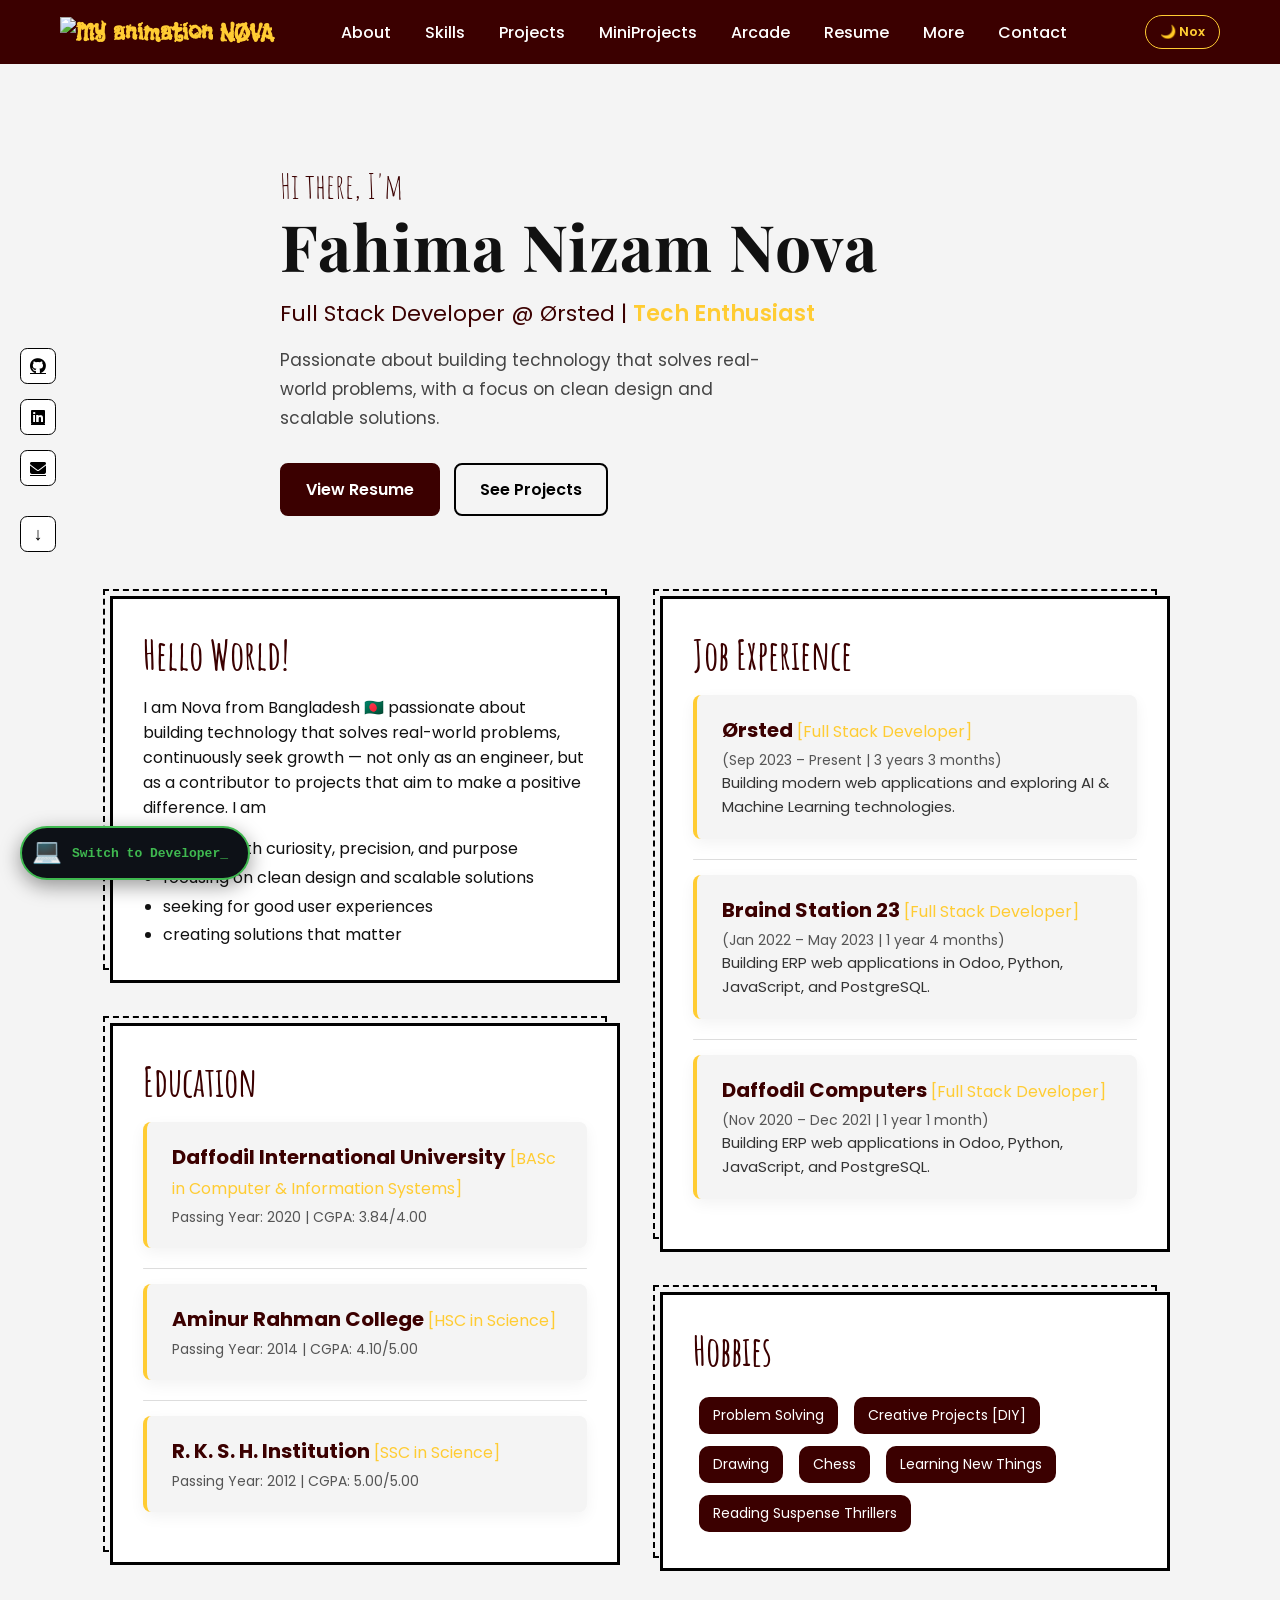
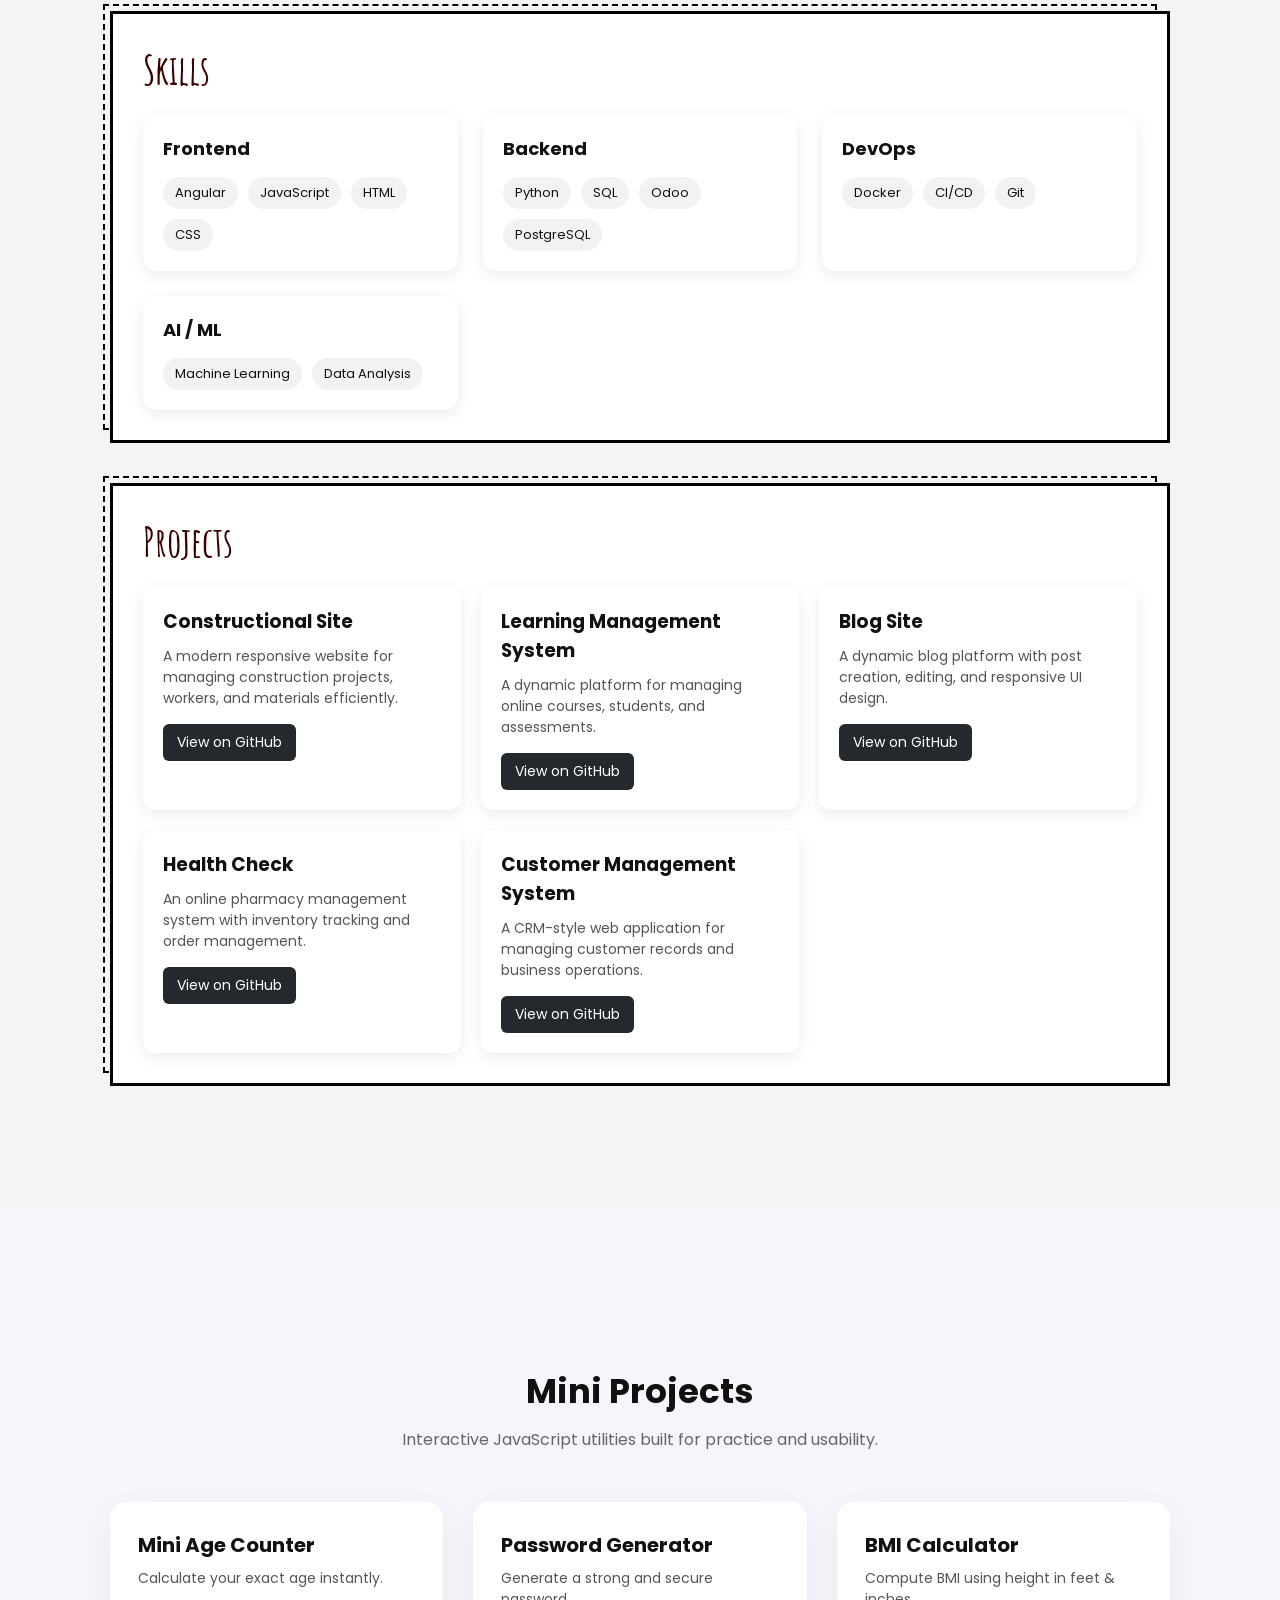
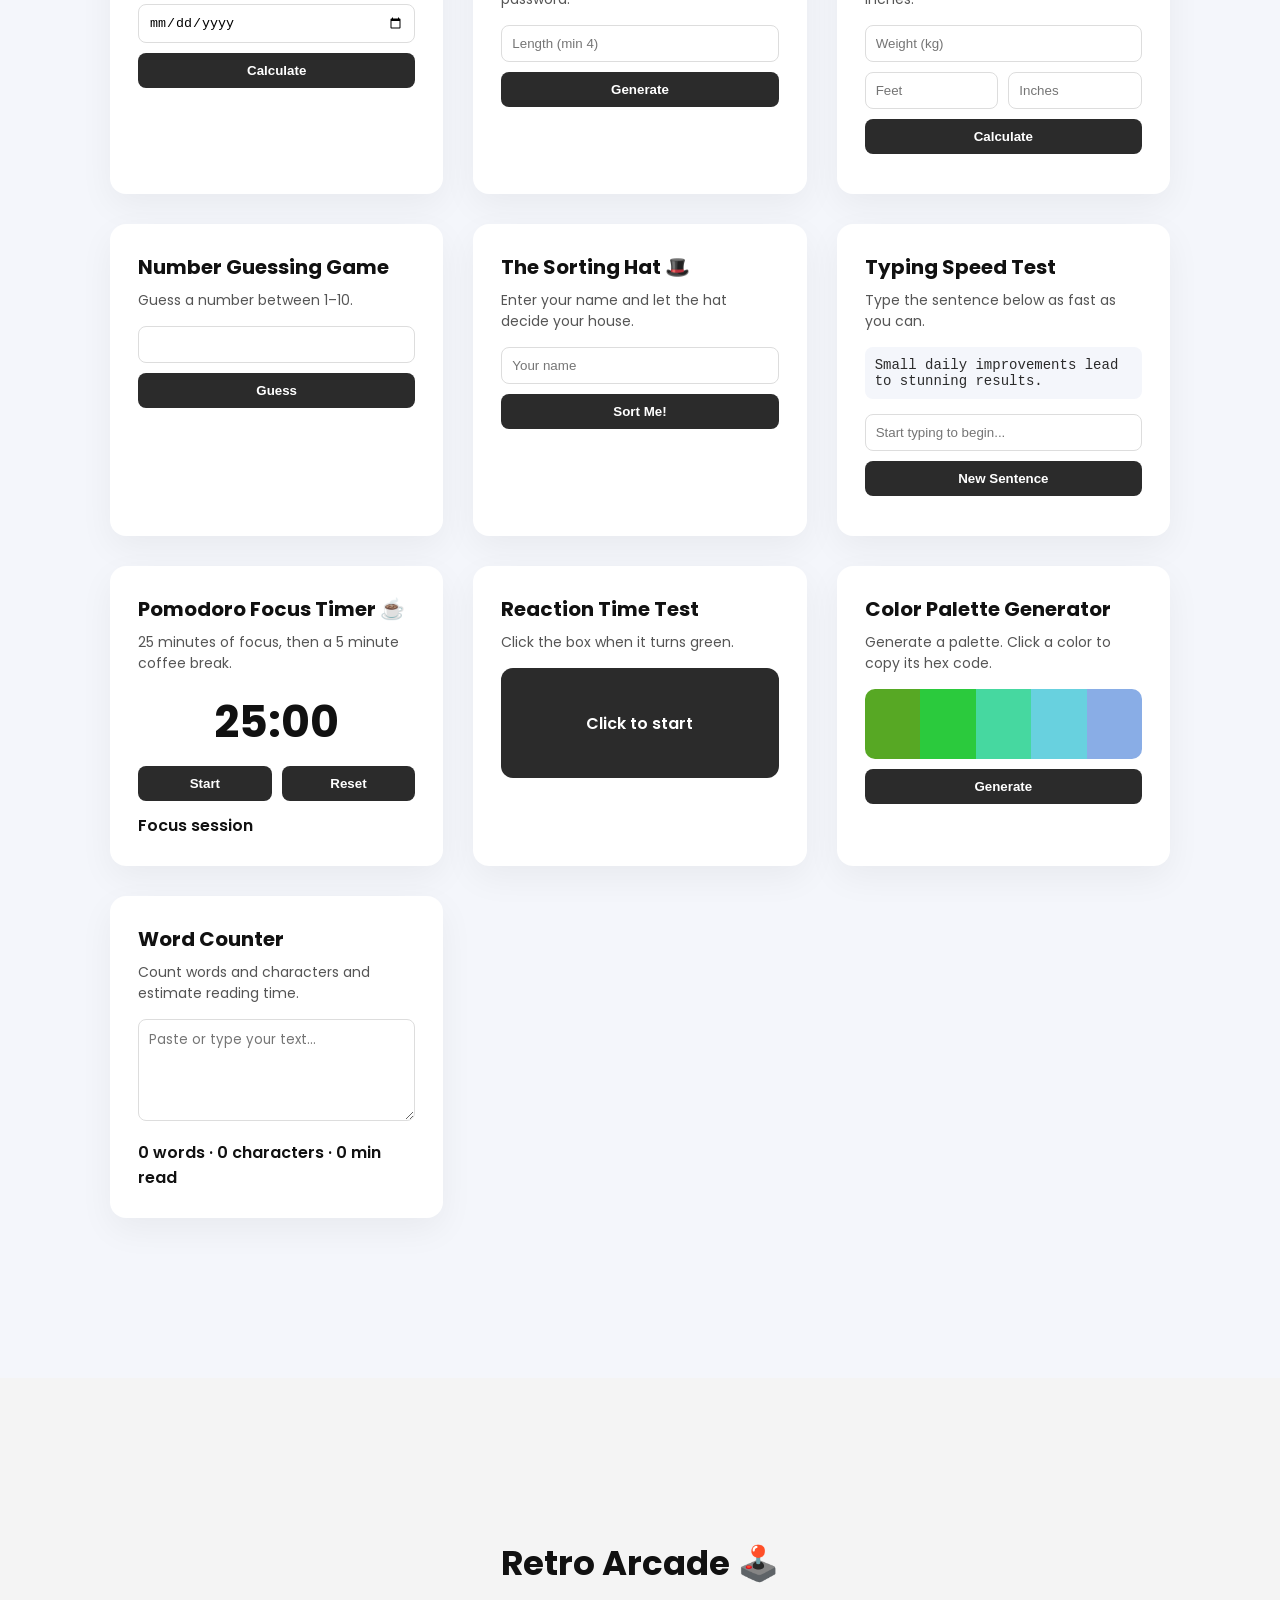
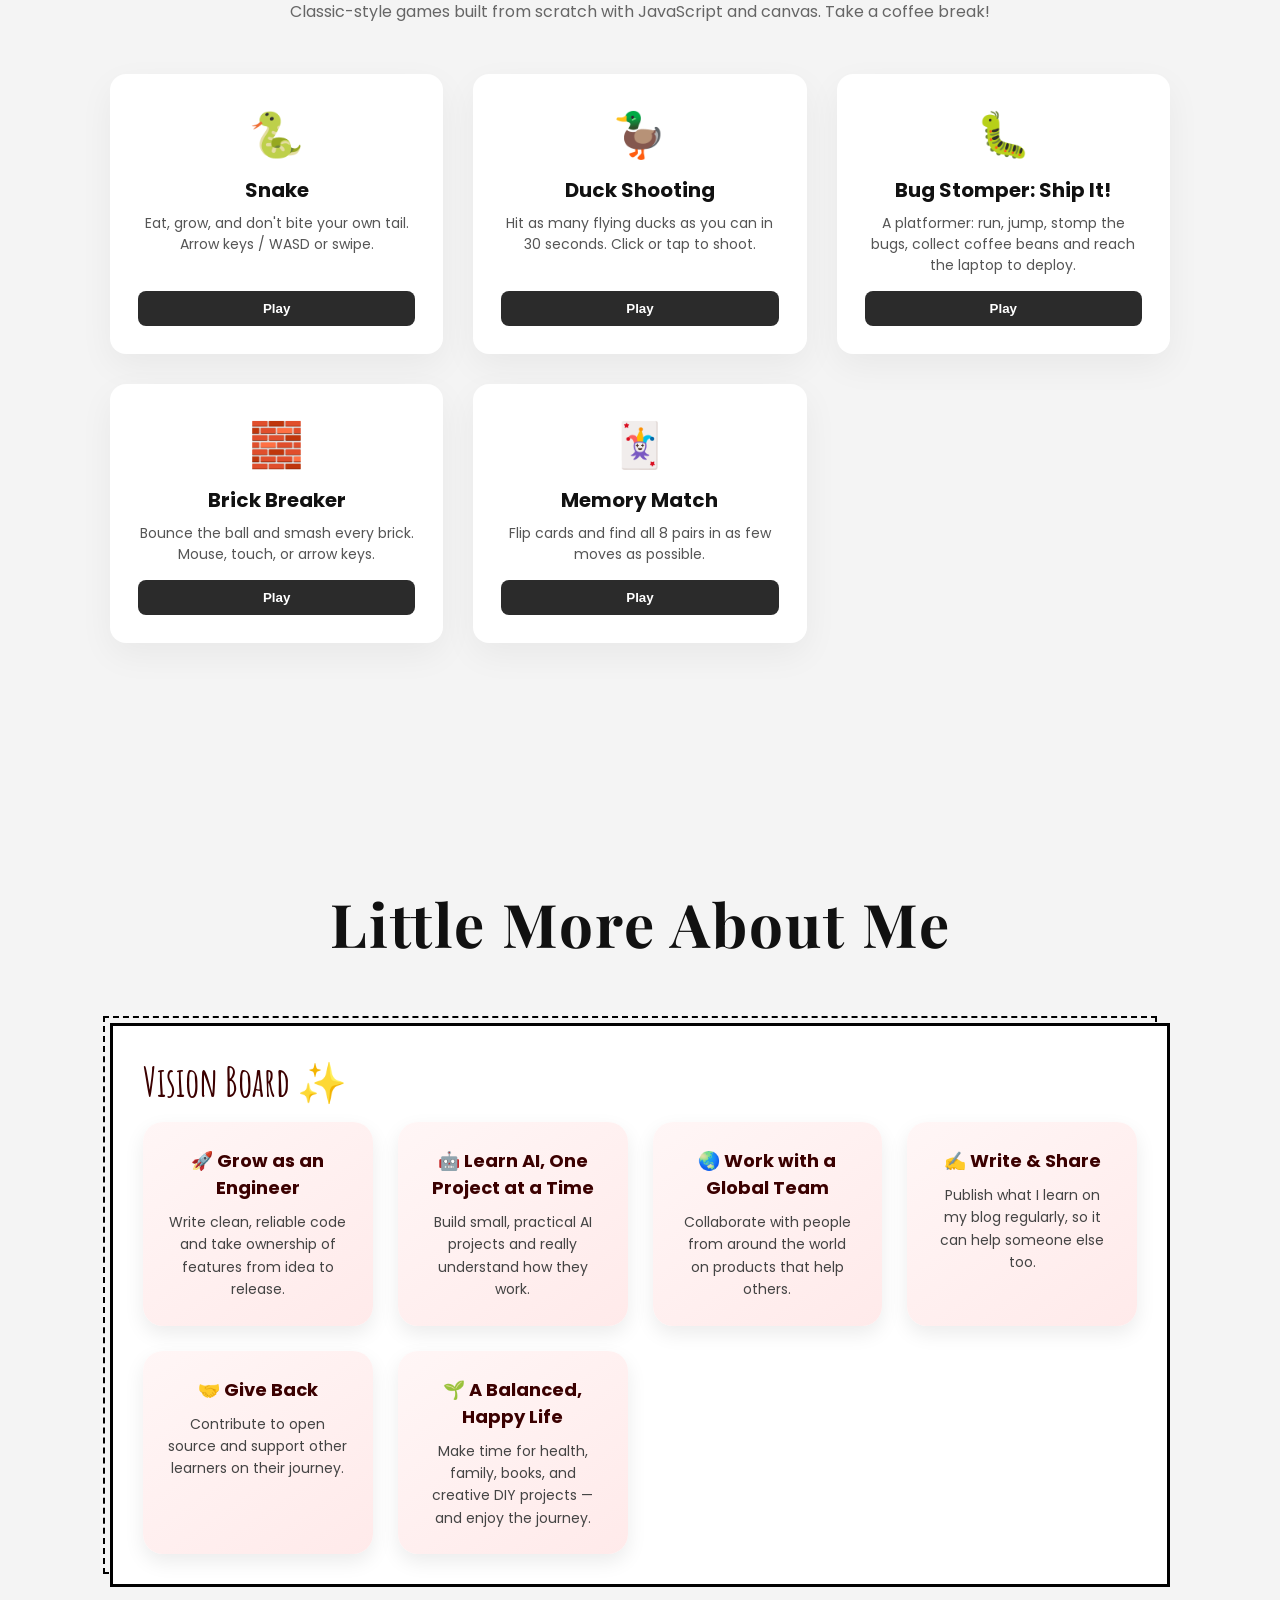
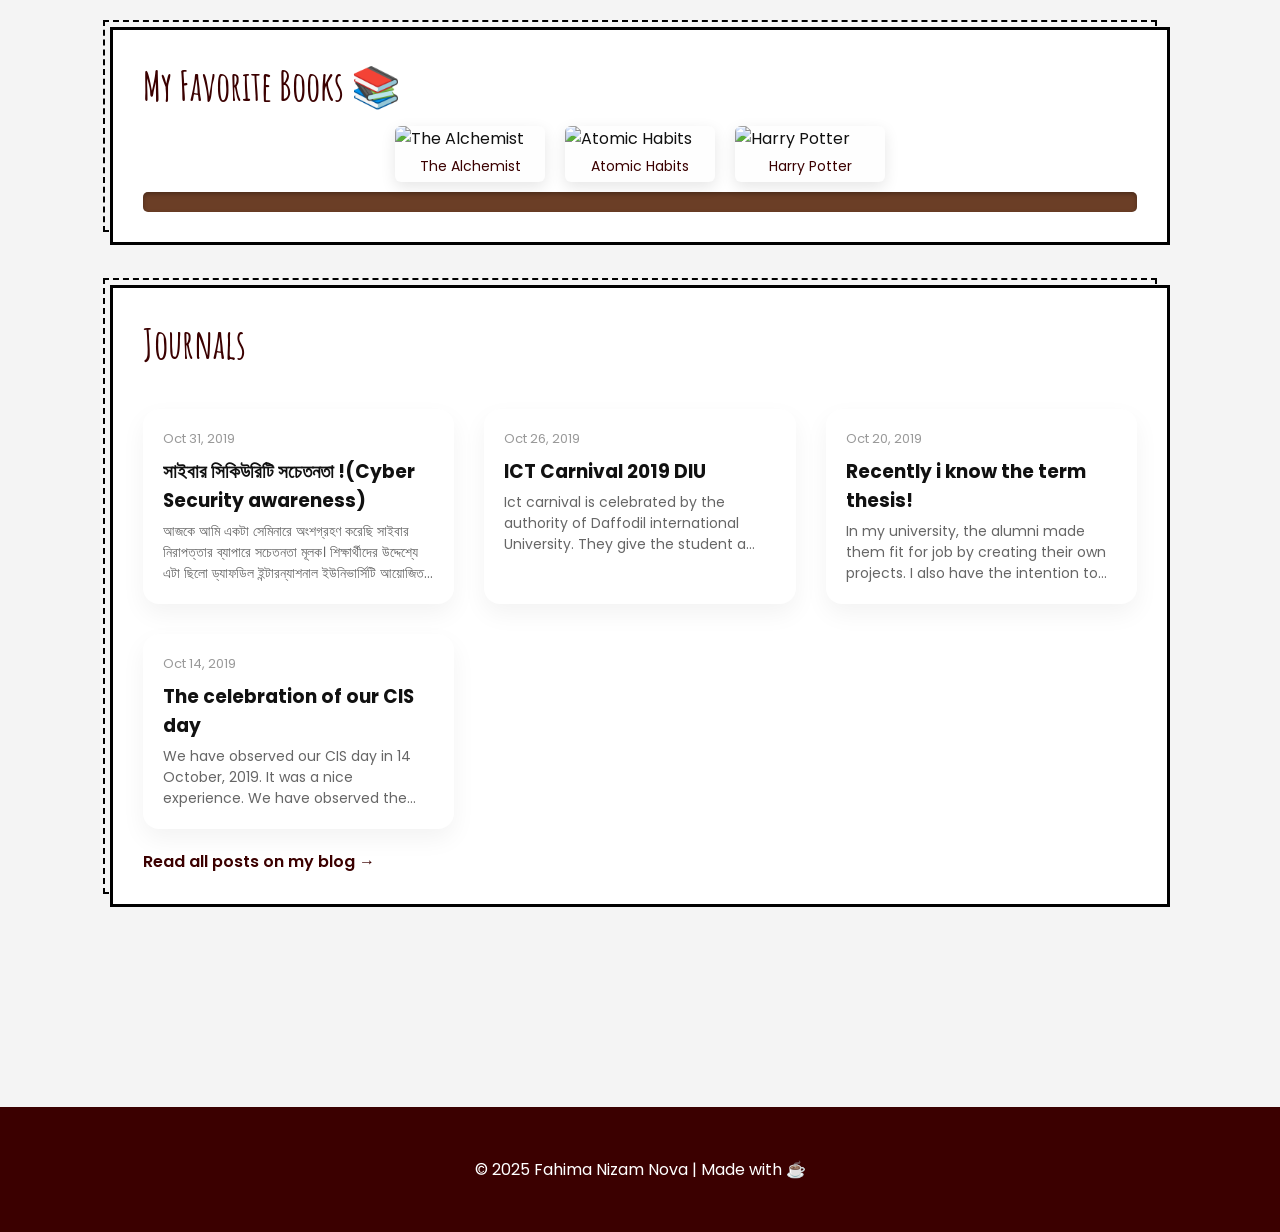
==== commit ce63a89a: "Refactor style switcher implementation and update HTML structure for improved user experience" ====
--- a/hogwarts.html
+++ b/hogwarts.html
@@ -29,15 +29,6 @@
 </head>
 
 <body>
-
-  <!-- ================= TEMPLATE SWITCHER ================= -->
-  <div class="template-bar">
-    <span class="template-bar-label">Choose a style:</span>
-    <div class="template-switch" role="group" aria-label="Choose site template">
-      <a href="index.html" data-template="developer">💻 Developer</a>
-      <a href="hogwarts.html" data-template="hogwarts" class="active" aria-current="page">🪄 Hogwarts</a>
-    </div>
-  </div>
 
 
   <!-- ================= NAVBAR ================= -->
@@ -594,6 +585,13 @@
     <source src="assets/music/harry_potter.mp3" type="audio/mpeg">
   </audio>
 
+  <!-- Style switcher: back to the Developer edition -->
+  <a href="index.html" class="mode-fab mode-fab--developer" data-template="developer"
+    aria-label="Switch to the Developer style">
+    <span class="mode-fab-icon" aria-hidden="true">💻</span>
+    <span class="mode-fab-label">Switch to Developer<span class="mode-fab-cursor">_</span></span>
+  </a>
+
   <!-- Social + Scroll Wrapper -->
   <div class="side-wrapper">
 
--- a/assets/css/style.css
+++ b/assets/css/style.css
@@ -33,7 +33,7 @@
         background: var(--primary);
         padding: 15px 60px;
         position: sticky;
-        top: var(--switch-h, 0px);
+        top: 0;
         z-index: 1000;
     }
 
@@ -1618,13 +1618,13 @@
         border-top: 1px solid rgba(245, 197, 66, 0.25);
     }
 
-    /* Keep anchored sections clear of the sticky switcher bar + navbar */
+    /* Keep anchored sections clear of the sticky navbar */
     html {
-        scroll-padding-top: 120px;
+        scroll-padding-top: 80px;
     }
 
     @media (max-width: 768px) {
         html {
-            scroll-padding-top: 150px;
-        }
-    }
+            scroll-padding-top: 110px;
+        }
+    }
--- a/assets/css/switcher.css
+++ b/assets/css/switcher.css
@@ -1,80 +1,224 @@
-/* ================= TEMPLATE SWITCHER (shared by both templates) ================= */
-/* A slim bar above the navbar: always visible, never covers page content */
-:root {
-    --switch-h: 40px;
-}
-
-.template-bar {
-    position: sticky;
-    top: 0;
-    z-index: 1100;
-    height: var(--switch-h);
-    display: flex;
-    align-items: center;
-    justify-content: center;
-    gap: 12px;
-    padding: 0 12px;
-    background: #010409;
-    border-bottom: 1px solid #21262d;
-    font-family: "Poppins", "Inter", system-ui, sans-serif;
-}
-
-.template-bar-label {
-    color: #8b949e;
-    font-size: 13px;
-    font-weight: 500;
-}
-
-.template-switch {
-    display: flex;
-    gap: 2px;
-    padding: 3px;
-    border-radius: 999px;
-    background: #161b22;
-    border: 1px solid #30363d;
-}
-
-.template-switch a {
+/* ================= STYLE SWITCHER BUTTON (shared by both templates) ================= */
+/* A small floating button that previews the other style. It shows its label on
+   first load and on hover, otherwise it stays a compact circle. */
+.mode-fab {
+    position: fixed;
+    left: 20px;
+    bottom: 20px;
+    z-index: 1500;
     display: inline-flex;
     align-items: center;
-    padding: 4px 14px;
+    height: 54px;
     border-radius: 999px;
-    color: #c9d1d9;
-    font-size: 13px;
-    font-weight: 600;
-    line-height: 1.4;
     text-decoration: none;
     white-space: nowrap;
-    transition: background 0.2s, color 0.2s;
-}
-
-.template-switch a:hover {
-    color: #fff;
-    background: rgba(255, 255, 255, 0.08);
-}
-
-.template-switch a:focus-visible {
-    outline: 2px solid #f5c542;
-    outline-offset: 2px;
-}
-
-.template-switch a[data-template="developer"].active {
-    background: #238636;
-    color: #fff;
-}
-
-.template-switch a[data-template="hogwarts"].active {
-    background: #740001;
+    animation: fab-float 3.5s ease-in-out infinite;
+    transition: box-shadow 0.3s, transform 0.3s;
+}
+
+.mode-fab-icon {
+    flex-shrink: 0;
+    display: grid;
+    place-items: center;
+    width: 50px;
+    height: 50px;
+    font-size: 24px;
+    line-height: 1;
+}
+
+.mode-fab-label {
+    max-width: 0;
+    overflow: hidden;
+    opacity: 0;
+    font-size: 14px;
+    font-weight: 600;
+    transition: max-width 0.45s ease, opacity 0.3s ease, padding 0.45s ease;
+}
+
+.mode-fab:hover .mode-fab-label,
+.mode-fab:focus-visible .mode-fab-label,
+.mode-fab.expanded .mode-fab-label {
+    max-width: 220px;
+    opacity: 1;
+    padding-right: 20px;
+}
+
+.mode-fab:hover {
+    animation-play-state: paused;
+    transform: translateY(-3px);
+}
+
+/* Pulse ring */
+.mode-fab::after {
+    content: "";
+    position: absolute;
+    inset: -2px;
+    border-radius: inherit;
+    border: 2px solid currentColor;
+    opacity: 0;
+    pointer-events: none;
+    animation: fab-pulse 3s ease-out infinite;
+}
+
+.mode-fab:hover::after {
+    animation: none;
+}
+
+/* Hogwarts look (shown on the Developer page) */
+.mode-fab--hogwarts {
+    background: linear-gradient(135deg, #5a0000, #9b0000);
+    border: 2px solid #f5c542;
     color: #f5d77a;
-}
-
-@media (max-width: 480px) {
-    .template-bar-label {
-        display: none;
-    }
-
-    .template-switch a {
-        padding: 4px 12px;
-        font-size: 12.5px;
-    }
-}
+    font-family: "Poppins", sans-serif;
+    box-shadow: 0 6px 20px rgba(116, 0, 1, 0.45), 0 0 0 0 rgba(245, 197, 66, 0);
+}
+
+.mode-fab--hogwarts:hover {
+    box-shadow: 0 10px 28px rgba(116, 0, 1, 0.55), 0 0 18px rgba(245, 197, 66, 0.55);
+}
+
+.mode-fab--hogwarts .mode-fab-icon {
+    animation: fab-wand 4s ease-in-out infinite;
+}
+
+/* Developer look (shown on the Hogwarts page) */
+.mode-fab--developer {
+    background: #0d1117;
+    border: 2px solid #3fb950;
+    color: #3fb950;
+    font-family: "JetBrains Mono", ui-monospace, Menlo, monospace;
+    box-shadow: 0 6px 20px rgba(0, 0, 0, 0.4);
+}
+
+.mode-fab--developer:hover {
+    box-shadow: 0 10px 28px rgba(0, 0, 0, 0.5), 0 0 18px rgba(63, 185, 80, 0.55);
+}
+
+.mode-fab--developer .mode-fab-label {
+    font-size: 13px;
+}
+
+.mode-fab-cursor {
+    animation: fab-blink 1s steps(1) infinite;
+}
+
+.mode-fab:focus-visible {
+    outline: 3px solid currentColor;
+    outline-offset: 4px;
+}
+
+/* Clicked (browsers without page transitions): quick icon spin */
+.mode-fab.launching .mode-fab-icon {
+    animation: fab-spin 0.15s ease-in forwards;
+}
+
+/* Switching pages: the new style grows out of the button as a circle.
+   Browsers that support cross-document view transitions keep the old page
+   on screen until the new one is ready, so there is no blank flash. */
+@view-transition {
+    navigation: auto;
+}
+
+::view-transition-old(root) {
+    animation: none;
+}
+
+::view-transition-new(root) {
+    animation: mode-reveal 0.35s cubic-bezier(0.4, 0, 0.2, 1);
+}
+
+@keyframes mode-reveal {
+    from {
+        clip-path: circle(0 at 47px calc(100% - 47px));
+    }
+
+    to {
+        clip-path: circle(150vmax at 47px calc(100% - 47px));
+    }
+}
+
+@keyframes fab-float {
+
+    0%,
+    100% {
+        transform: translateY(0);
+    }
+
+    50% {
+        transform: translateY(-5px);
+    }
+}
+
+@keyframes fab-pulse {
+    0% {
+        opacity: 0.7;
+        transform: scale(1);
+    }
+
+    70%,
+    100% {
+        opacity: 0;
+        transform: scale(1.35);
+    }
+}
+
+@keyframes fab-wand {
+
+    0%,
+    70%,
+    100% {
+        transform: rotate(0deg);
+    }
+
+    76% {
+        transform: rotate(-18deg);
+    }
+
+    82% {
+        transform: rotate(14deg);
+    }
+
+    88% {
+        transform: rotate(-8deg);
+    }
+}
+
+@keyframes fab-blink {
+    50% {
+        opacity: 0;
+    }
+}
+
+@keyframes fab-spin {
+    to {
+        transform: rotate(360deg) scale(1.3);
+    }
+}
+
+@media (max-width: 640px) {
+    .mode-fab {
+        left: 14px;
+        bottom: 14px;
+        height: 48px;
+    }
+
+    .mode-fab-icon {
+        width: 44px;
+        height: 44px;
+        font-size: 21px;
+    }
+}
+
+@media (prefers-reduced-motion: reduce) {
+    @view-transition {
+        navigation: none;
+    }
+
+
+    .mode-fab,
+    .mode-fab::after,
+    .mode-fab-icon,
+    .mode-fab-cursor {
+        animation: none !important;
+    }
+}
